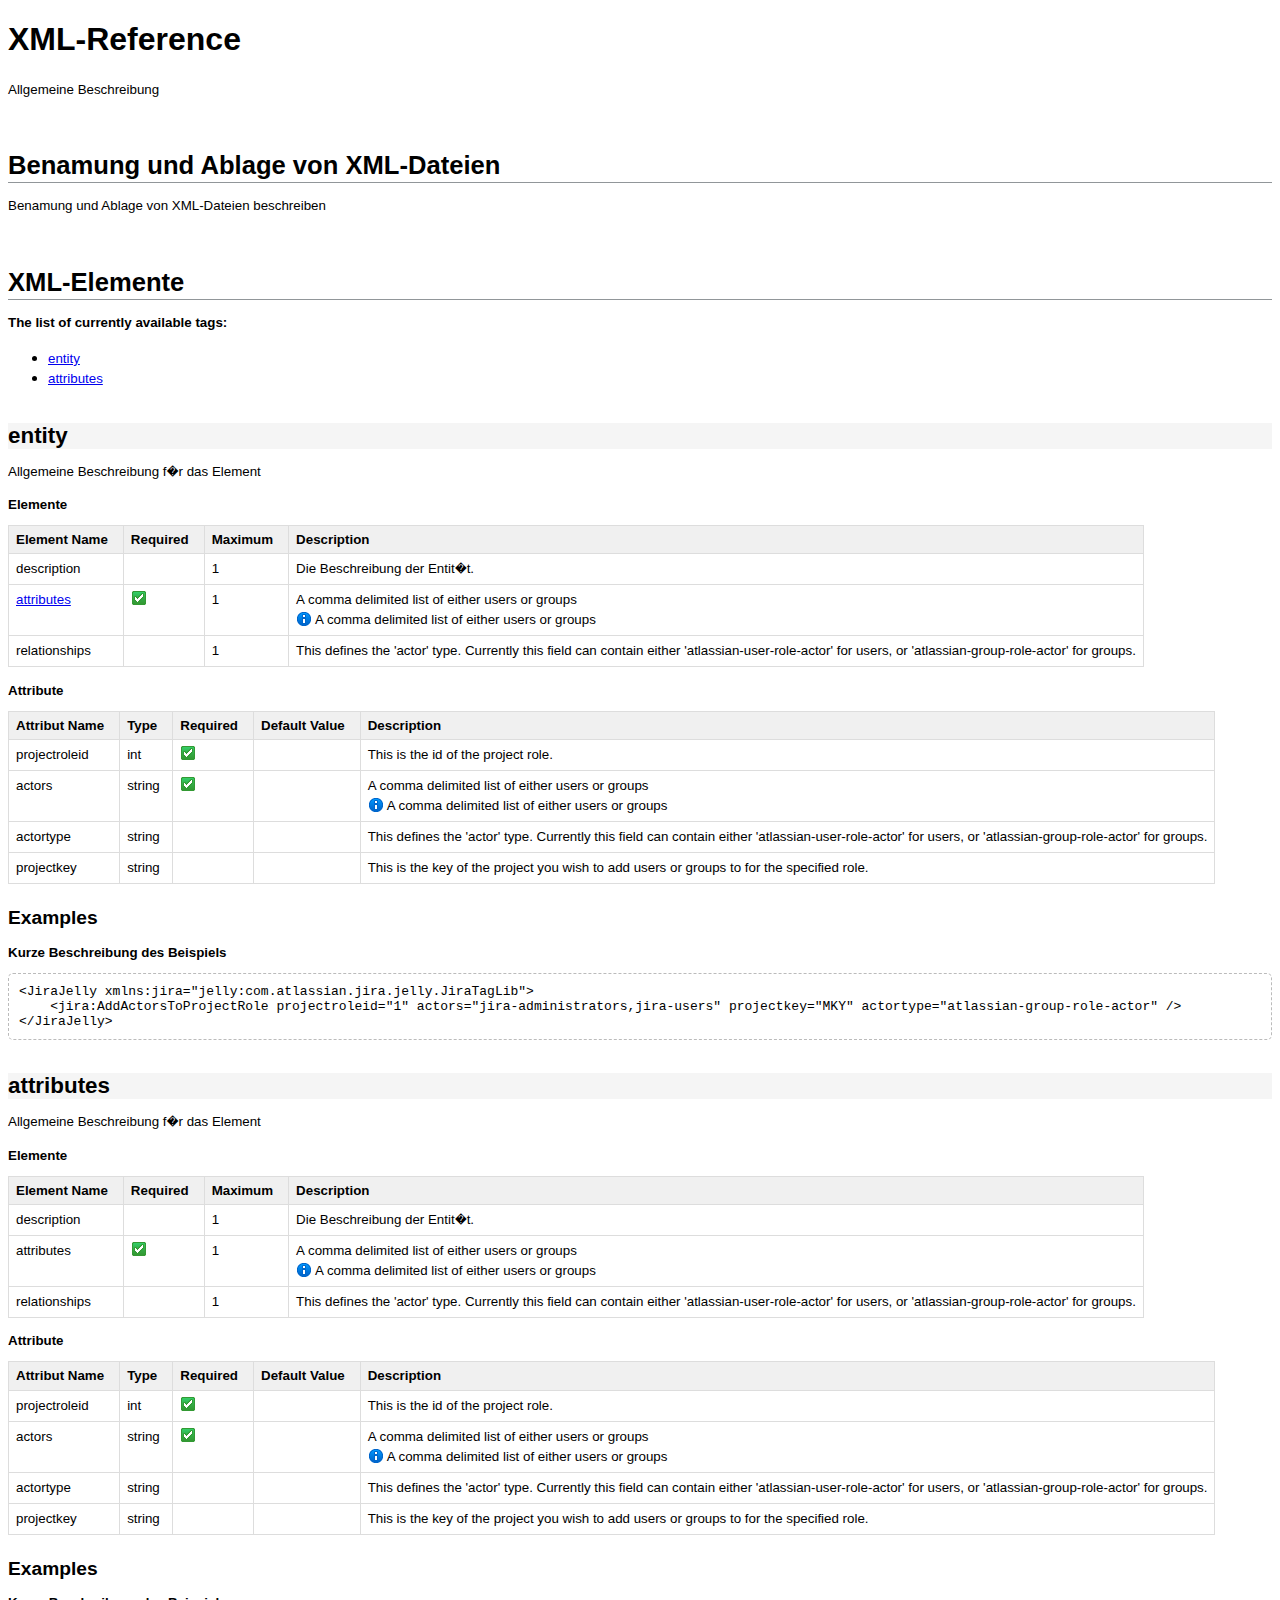
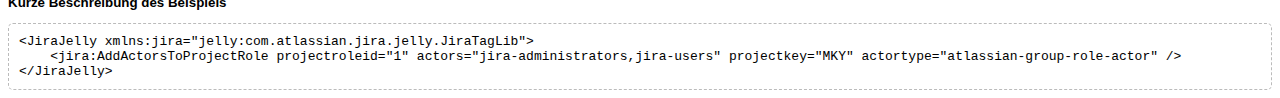
==== dbmodel-xmlref/index.html @ 4e54bdc7 "initial commit" ====
<!DOCTYPE html PUBLIC "-//W3C//DTD XHTML 1.0 Transitional//EN"
	"http://www.w3.org/TR/xhtml1/DTD/xhtml1-transitional.dtd">

<html>
	<head>
		<title>XML-Reference</title>
		<link rel="stylesheet" href="resources/style.css" type="text/css"/>
	</head>
	<body>
		<h1>XML-Reference</h1>
		<p>Allgemeine Beschreibung</p>
		<h2>Benamung und Ablage von XML-Dateien</h2>
		<p>Benamung und Ablage von XML-Dateien beschreiben</p>
		<h2>XML-Elemente</h2>
		<p><strong>The list of currently available tags:</strong></p>
		<ul>
			<li><a href="#tag-entity">entity</a></li>
			<li><a href="#tag-attributes">attributes</a></li>
		</ul>
		<h3 id="tag-entity">entity</h3>
		<p>Allgemeine Beschreibung f�r das Element</p>
		<p><strong>Elemente</strong></p>
		<table>
			<thead>
				<tr>
					<th>Element Name</th>
					<th>Required</th>
					<th>Maximum</th>
					<th>Description</th>
				</tr>
			</thead>
			<tbody>
				<tr>
					<td><p>description</p></td>
					<td><p> </p></td>
					<td><p>1</p></td>
					<td><p>Die Beschreibung der Entit�t.</p></td>
				</tr>
				<tr>
					<td><p><a href="#tag-attributes">attributes</a></p></td>
					<td><p><img src="resources/check.png"/></p></td>
					<td><p>1</p></td>
					<td>
						<p>
							A comma delimited list of either users or groups
							<br/>
							<img src="resources/information.png"/>
							A comma delimited list of either users or groups
						</p>
					</td>
				</tr>
				<tr>
					<td><p>relationships</p></td>
					<td><p> </p></td>
					<td><p>1</p></td>
					<td><p>This defines the 'actor' type. Currently this field can contain either 'atlassian-user-role-actor' for users, or 'atlassian-group-role-actor' for groups.</p></td>
				</tr>
			</tbody>
		</table>
		<p><strong>Attribute</strong></p>
		<table>
			<thead>
				<tr>
					<th>Attribut Name</th>
					<th>Type</th>
					<th>Required</th>
					<th>Default Value</th>
					<th>Description</th>
				</tr>
			</thead>
			<tbody>
				<tr>
					<td><p>projectroleid</p></td>
					<td><p>int</p></td>
					<td><p><img src="resources/check.png"/></p></td>
					<td><p> </p></td>
					<td><p>This is the id of the project role.</p></td>
				</tr>
				<tr>
					<td><p>actors</p></td>
					<td><p>string</p></td>
					<td><p><img src="resources/check.png"/></p></td>
					<td><p> </p></td>
					<td>
						<p>
							A comma delimited list of either users or groups
							<br/>
							<img src="resources/information.png"/>
							A comma delimited list of either users or groups
						</p>
					</td>
				</tr>
				<tr>
					<td><p>actortype</p></td>
					<td><p>string</p></td>
					<td><p> </p></td>
					<td><p> </p></td>
					<td><p>This defines the 'actor' type. Currently this field can contain either 'atlassian-user-role-actor' for users, or 'atlassian-group-role-actor' for groups.</p></td>
				</tr>
				<tr>
					<td><p>projectkey</p></td>
					<td><p>string</p></td>
					<td><p> </p></td>
					<td><p> </p></td>
					<td><p>This is the key of the project you wish to add users or groups to for the specified role.</p></td>
				</tr>
			</tbody>
		</table>
		<h4>Examples</h4>
		<p><strong>Kurze Beschreibung des Beispiels</strong></p>
		<div class="codePanel">
				<div><code>&lt;JiraJelly xmlns:jira="jelly:com.atlassian.jira.jelly.JiraTagLib"&gt;</code></div>
				<div><code>&nbsp;&nbsp;&nbsp;&nbsp;&lt;jira:AddActorsToProjectRole projectroleid="1" actors="jira-administrators,jira-users" projectkey="MKY" actortype="atlassian-group-role-actor" /&gt;</code></div>
				<div><code>&lt;/JiraJelly&gt;</code></div>
		</div>
		<h3 id="tag-attributes">attributes</h3>
		<p>Allgemeine Beschreibung f�r das Element</p>
		<p><strong>Elemente</strong></p>
		<table>
			<thead>
				<tr>
					<th>Element Name</th>
					<th>Required</th>
					<th>Maximum</th>
					<th>Description</th>
				</tr>
			</thead>
			<tbody>
				<tr>
					<td><p>description</p></td>
					<td><p> </p></td>
					<td><p>1</p></td>
					<td><p>Die Beschreibung der Entit�t.</p></td>
				</tr>
				<tr>
					<td><p>attributes</p></td>
					<td><p><img src="resources/check.png"/></p></td>
					<td><p>1</p></td>
					<td>
						<p>
							A comma delimited list of either users or groups
							<br/>
							<img src="resources/information.png"/>
							A comma delimited list of either users or groups
						</p>
					</td>
				</tr>
				<tr>
					<td><p>relationships</p></td>
					<td><p> </p></td>
					<td><p>1</p></td>
					<td><p>This defines the 'actor' type. Currently this field can contain either 'atlassian-user-role-actor' for users, or 'atlassian-group-role-actor' for groups.</p></td>
				</tr>
			</tbody>
		</table>
		<p><strong>Attribute</strong></p>
		<table>
			<thead>
				<tr>
					<th>Attribut Name</th>
					<th>Type</th>
					<th>Required</th>
					<th>Default Value</th>
					<th>Description</th>
				</tr>
			</thead>
			<tbody>
				<tr>
					<td><p>projectroleid</p></td>
					<td><p>int</p></td>
					<td><p><img src="resources/check.png"/></p></td>
					<td><p> </p></td>
					<td><p>This is the id of the project role.</p></td>
				</tr>
				<tr>
					<td><p>actors</p></td>
					<td><p>string</p></td>
					<td><p><img src="resources/check.png"/></p></td>
					<td><p> </p></td>
					<td>
						<p>
							A comma delimited list of either users or groups
							<br/>
							<img src="resources/information.png"/>
							A comma delimited list of either users or groups
						</p>
					</td>
				</tr>
				<tr>
					<td><p>actortype</p></td>
					<td><p>string</p></td>
					<td><p> </p></td>
					<td><p> </p></td>
					<td><p>This defines the 'actor' type. Currently this field can contain either 'atlassian-user-role-actor' for users, or 'atlassian-group-role-actor' for groups.</p></td>
				</tr>
				<tr>
					<td><p>projectkey</p></td>
					<td><p>string</p></td>
					<td><p> </p></td>
					<td><p> </p></td>
					<td><p>This is the key of the project you wish to add users or groups to for the specified role.</p></td>
				</tr>
			</tbody>
		</table>
		<h4>Examples</h4>
		<p><strong>Kurze Beschreibung des Beispiels</strong></p>
		<div class="codePanel">
				<div><code>&lt;JiraJelly xmlns:jira="jelly:com.atlassian.jira.jelly.JiraTagLib"&gt;</code></div>
				<div><code>&nbsp;&nbsp;&nbsp;&nbsp;&lt;jira:AddActorsToProjectRole projectroleid="1" actors="jira-administrators,jira-users" projectkey="MKY" actortype="atlassian-group-role-actor" /&gt;</code></div>
				<div><code>&lt;/JiraJelly&gt;</code></div>
		</div>
	</body>
</html>
---- dbmodel-xmlref/resources/style.css ----
body {
	font-family: Arial,Helvetica,FreeSans,sans-serif;
}

h1 {
	font-size: 2em;
	font-weight: bold;
}

h2 {
	border-bottom: 1px solid #919699;
	padding-bottom: 2px;
	font-size: 1.6em;
	font-weight: bold;
	line-height: normal;
	margin-bottom: 0.5em;
	margin-top: 2em;
}

h3 {
	font-size: 1.4em;
	margin-bottom: 0.5em;
	margin-top: 1.5em;
	font-weight: bold;
	line-height: normal;
	padding: 0;
	background-color: #F5F5F5;
}

h4 {
	font-size: 1.2em;
	margin-bottom: 0.3em;
	margin-top: 1.2em;
	font-weight: bold;
	line-height: normal;
	padding: 0;
}

p {
	font-size: 10pt;
	margin-bottom: 10px;
	padding: 0;
	line-height: 1.5em;
}

a {
	font-size: 10pt;
	line-height: 1.5em;
}

table {
	font-size: 10pt;
	line-height: 13pt;
	text-align: left;
	font-weight: normal;
	border-collapse: collapse;
	margin-bottom: 10px;
	padding: 0;
	border: 0 none;
}

th {
	background: none no-repeat scroll right center #F0F0F0;
	padding-right: 15px;
	padding-left: 7px;
	padding-top: 5px;
	padding-bottom: 5px;
	font-weight: bold;
	border-color: #DDDDDD;
	border-style: solid;
	border-width: 1px;
	min-width: 0.6em;
	text-align: left;
	vertical-align: top;
	margin: 0;
}

td {
	border-color: #DDDDDD;
	border-style: solid;
	border-width: 1px;
	min-width: 0.6em;
	padding: 5px 7px;
	text-align: left;
	vertical-align: top;
}

td p {
	padding: 0;
	margin: 0;
}

.codePanel {
	border: 1px solid #BBBBBB;
	border-style: dashed;
	margin-left: 0;
	margin-right: 0;
	border-radius: 5px 5px 5px 5px;
	padding: 10px;
}

img {
	vertical-align: text-bottom;
}
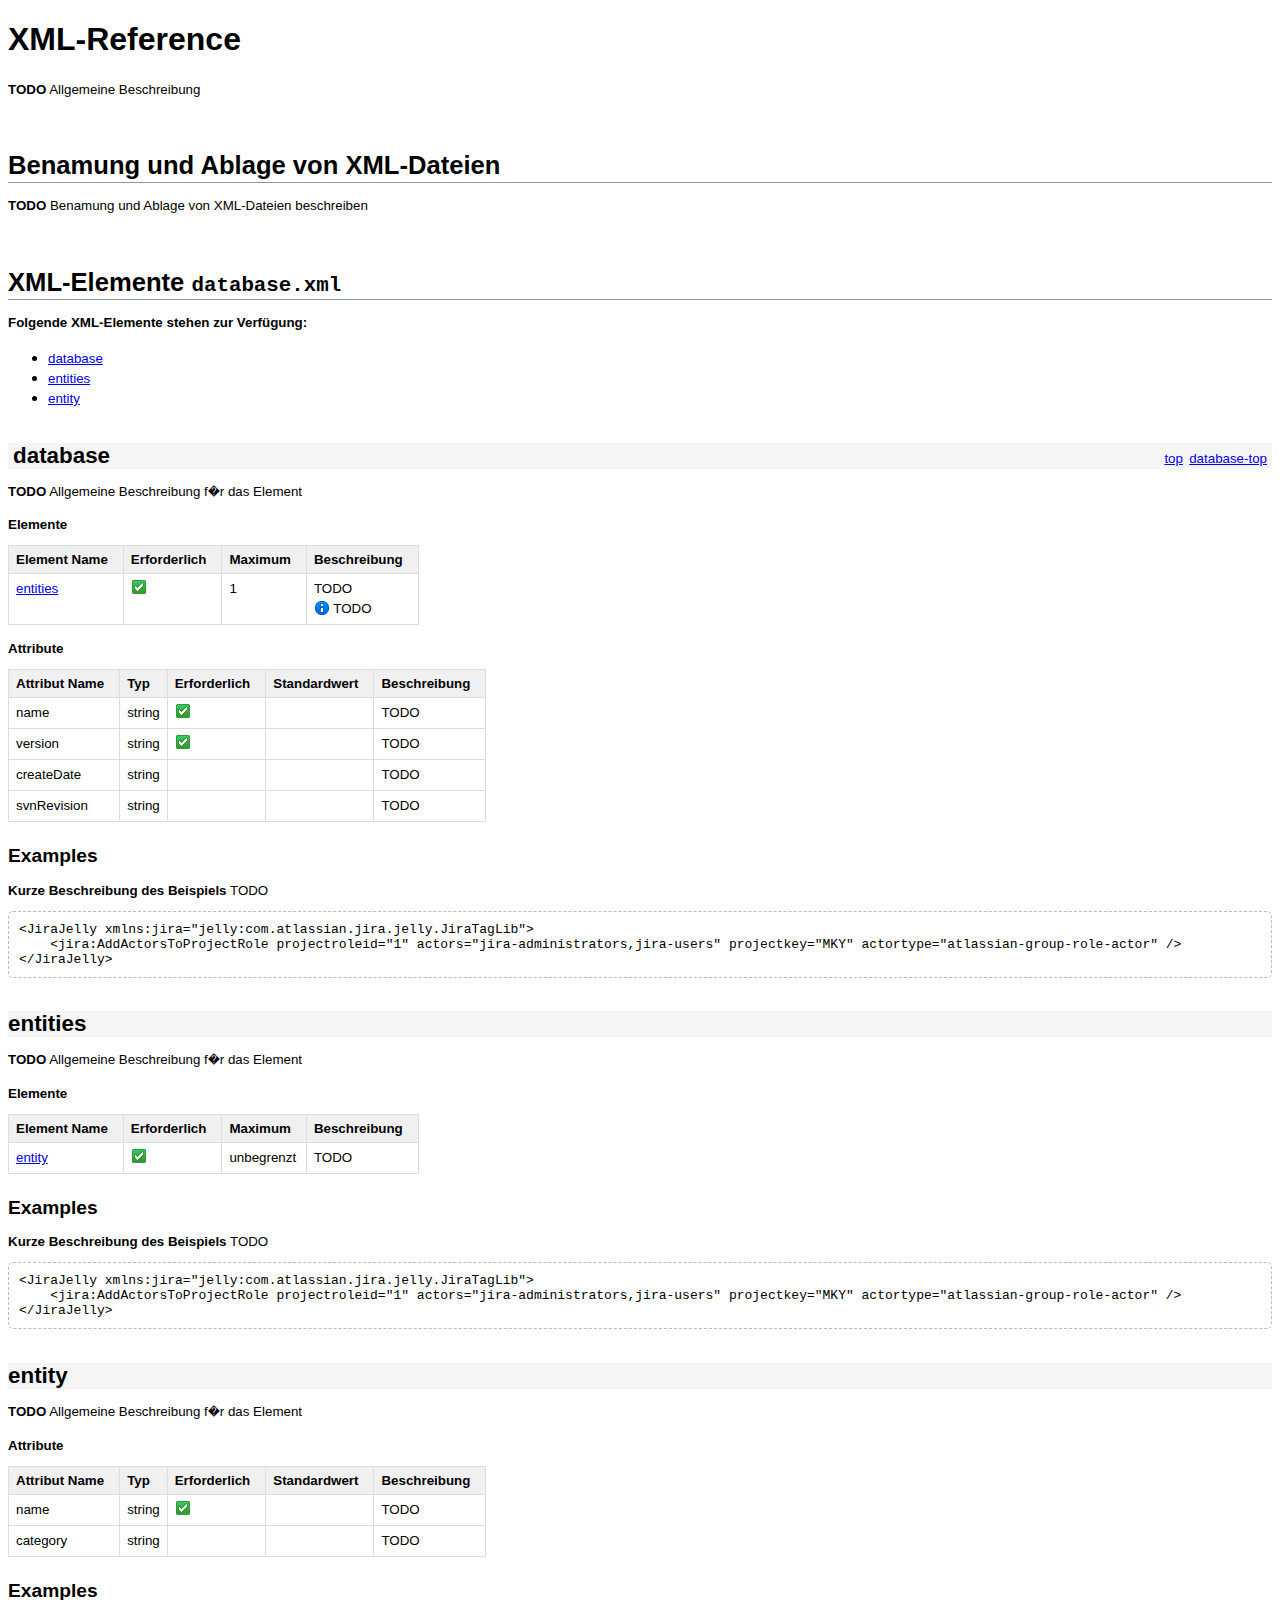
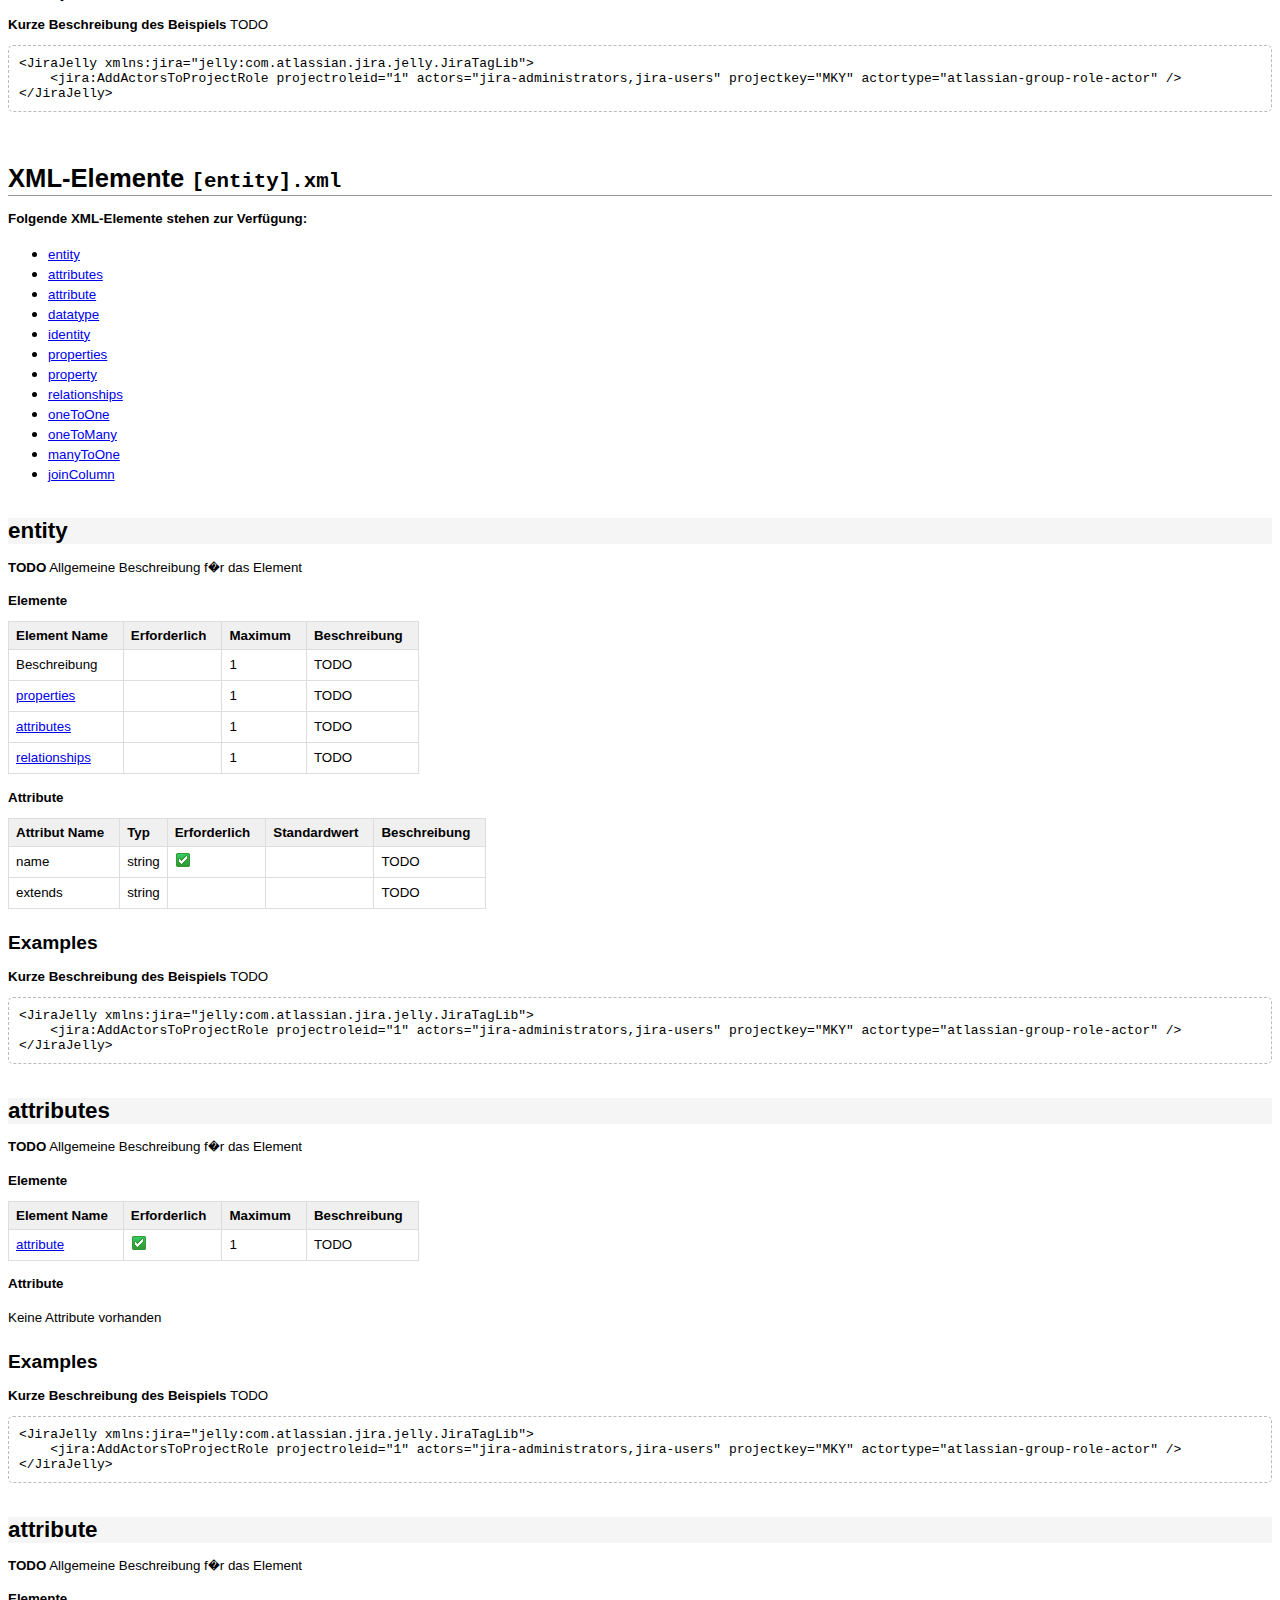
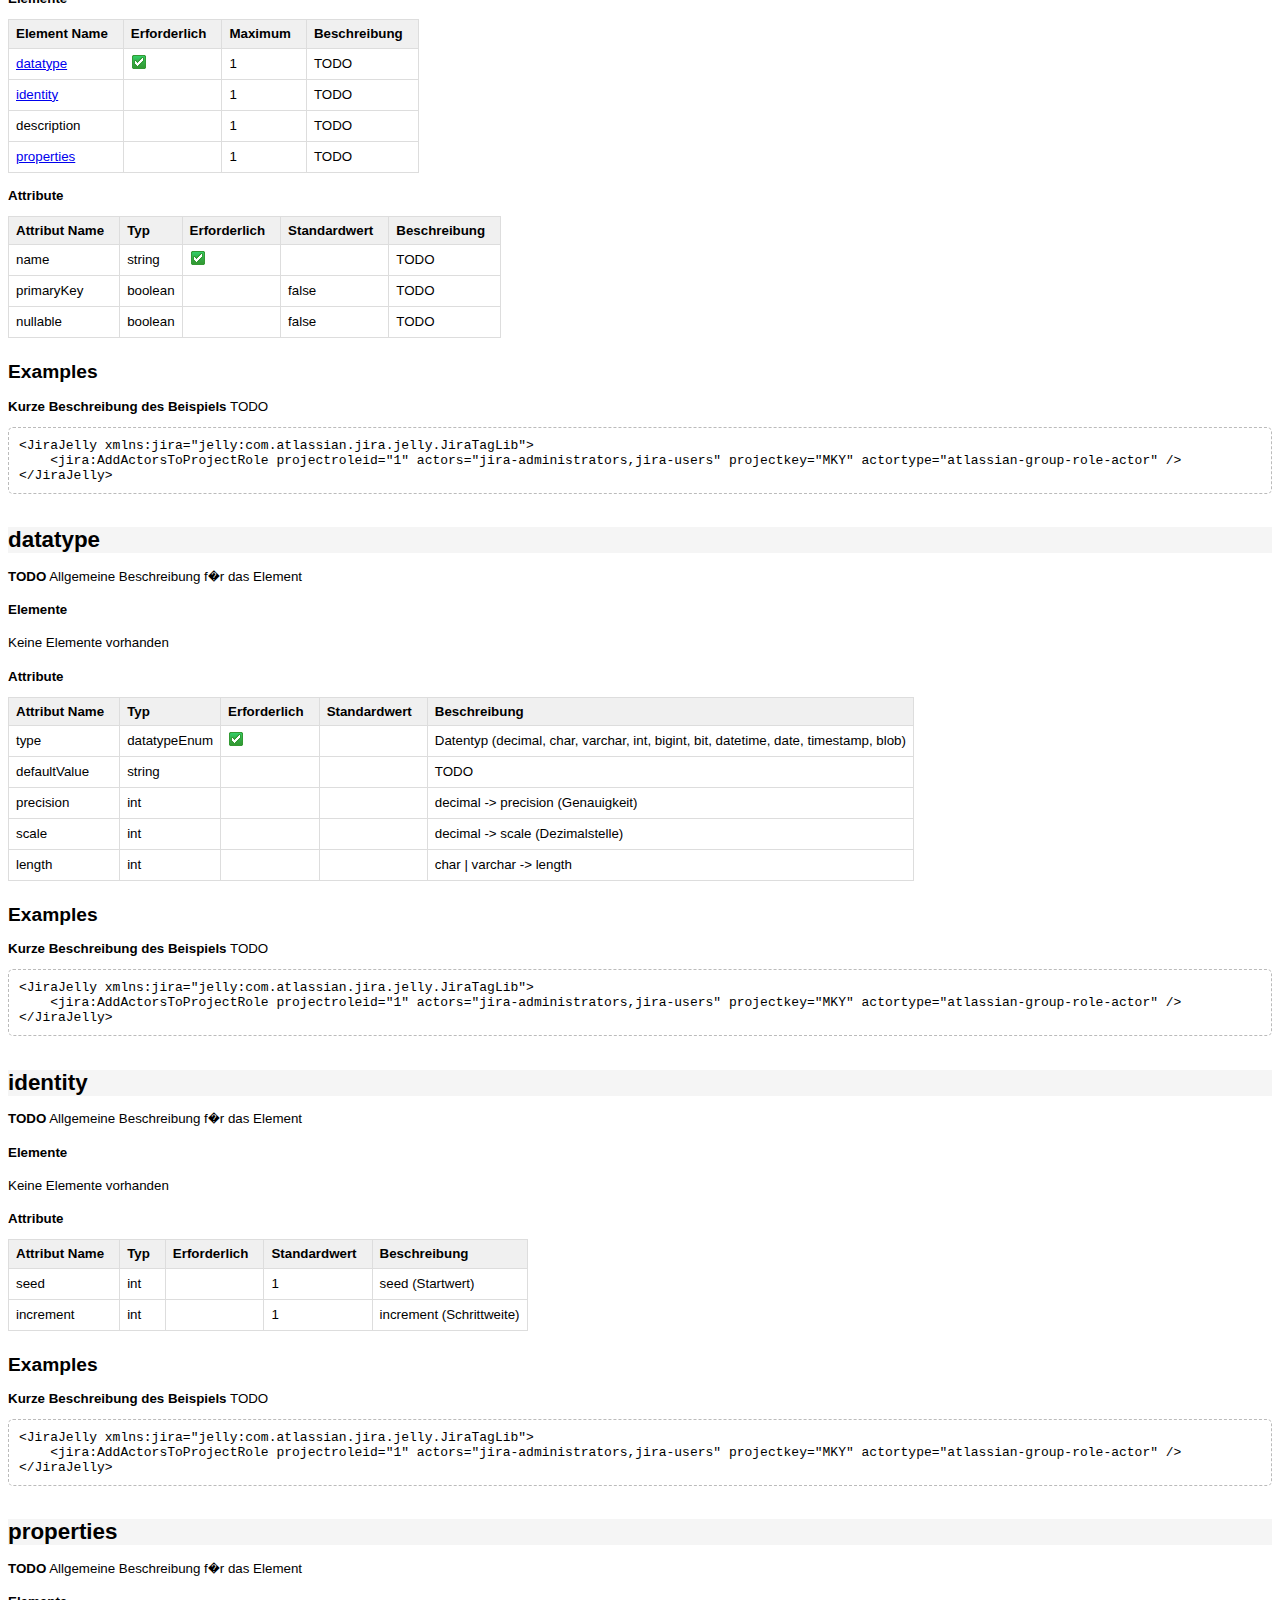
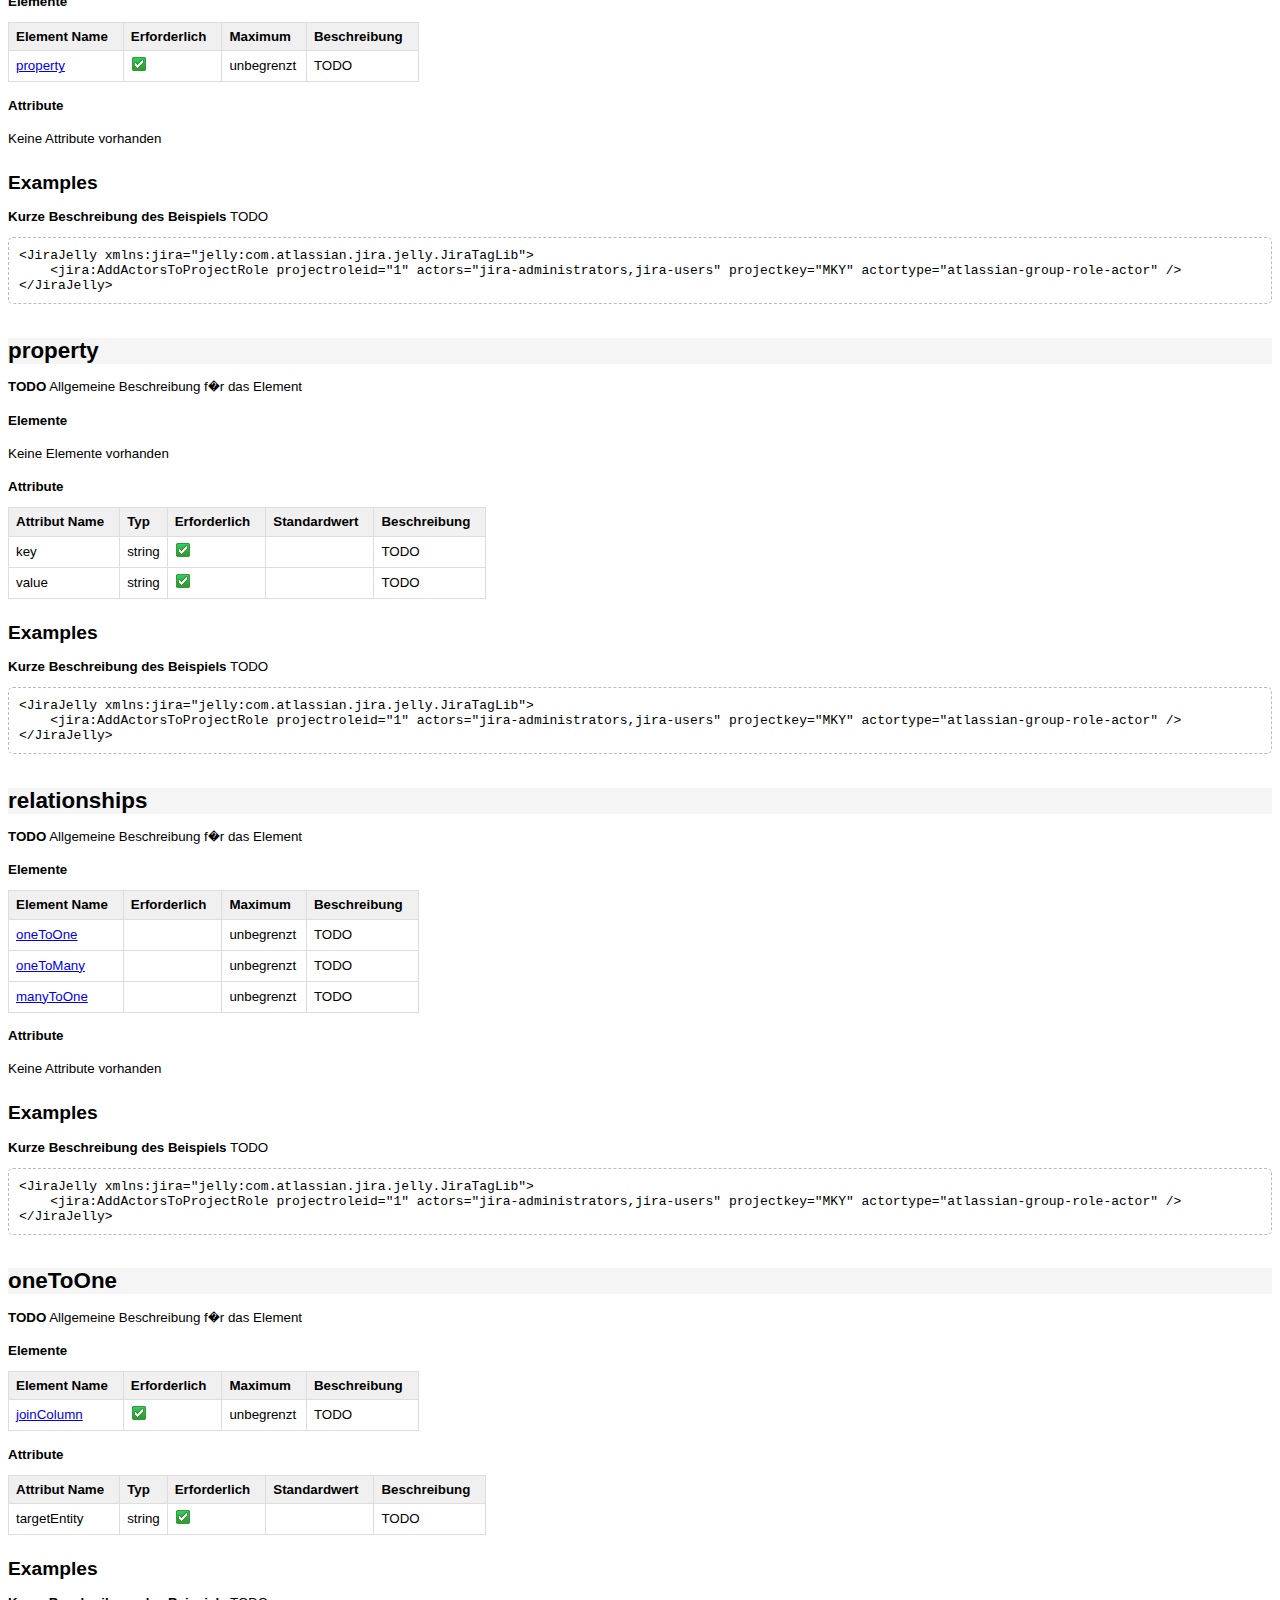
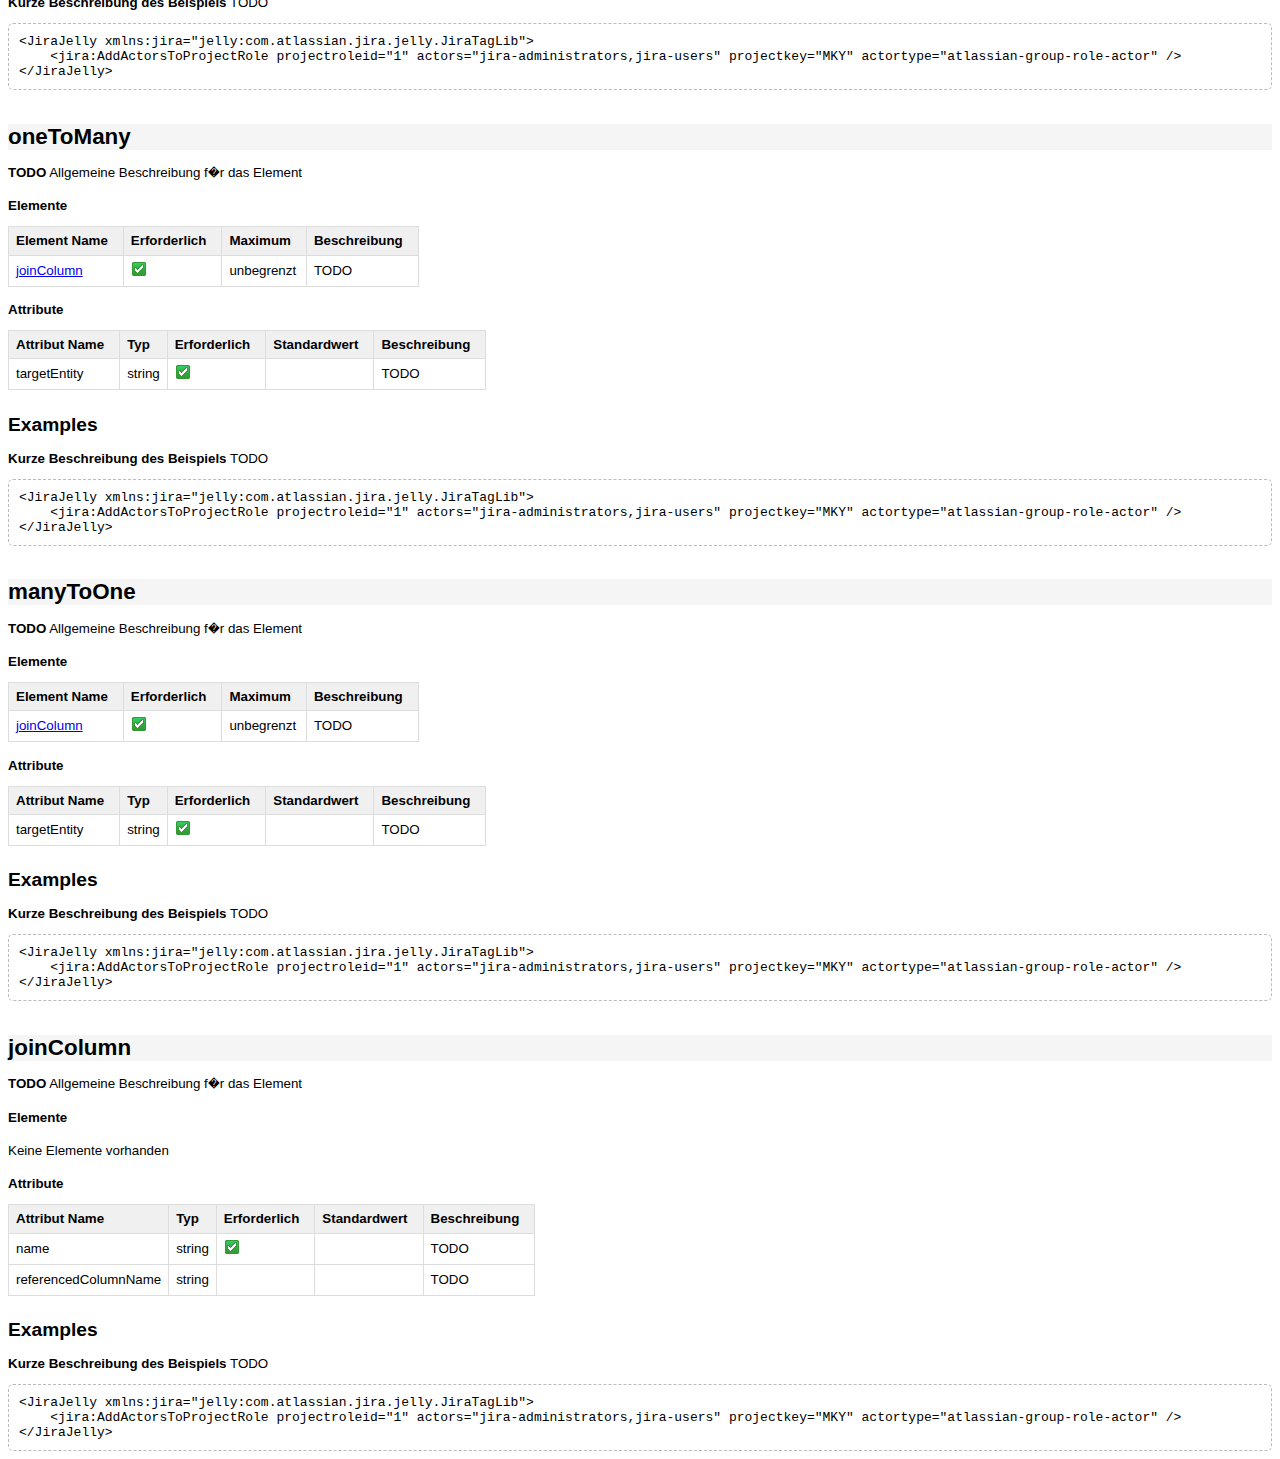
==== commit ba134712: "added full structure of xml files" ====
--- a/dbmodel-xmlref/index.html
+++ b/dbmodel-xmlref/index.html
@@ -7,207 +7,793 @@
 		<link rel="stylesheet" href="resources/style.css" type="text/css"/>
 	</head>
 	<body>
-		<h1>XML-Reference</h1>
-		<p>Allgemeine Beschreibung</p>
+		<!-- �berschrift 1: XML-Reference -->
+		<h1 id="tag-top">XML-Reference</h1>
+		<p><b>TODO</b> Allgemeine Beschreibung</p>
+		
+		<!-- �berschrift 2: Benamung und Ablage von XML-Dateien -->
 		<h2>Benamung und Ablage von XML-Dateien</h2>
-		<p>Benamung und Ablage von XML-Dateien beschreiben</p>
-		<h2>XML-Elemente</h2>
-		<p><strong>The list of currently available tags:</strong></p>
+		<p><b>TODO</b> Benamung und Ablage von XML-Dateien beschreiben</p>
+		
+		<!-- �berschrift 2: XML-Elemente database.xml -->
+		<h2 id="tag-database-top">XML-Elemente <code>database.xml</code></h2>
+		<p><strong>Folgende XML-Elemente stehen zur Verf&uuml;gung:</strong></p>
 		<ul>
-			<li><a href="#tag-entity">entity</a></li>
-			<li><a href="#tag-attributes">attributes</a></li>
+			<li><a href="#tag-database-database">database</a></li>
+			<li><a href="#tag-database-entities">entities</a></li>
+			<li><a href="#tag-database-entity">entity</a></li>
 		</ul>
-		<h3 id="tag-entity">entity</h3>
-		<p>Allgemeine Beschreibung f�r das Element</p>
-		<p><strong>Elemente</strong></p>
-		<table>
-			<thead>
-				<tr>
-					<th>Element Name</th>
-					<th>Required</th>
-					<th>Maximum</th>
-					<th>Description</th>
-				</tr>
-			</thead>
-			<tbody>
-				<tr>
-					<td><p>description</p></td>
-					<td><p> </p></td>
-					<td><p>1</p></td>
-					<td><p>Die Beschreibung der Entit�t.</p></td>
-				</tr>
-				<tr>
-					<td><p><a href="#tag-attributes">attributes</a></p></td>
+		
+		<!-- �berschrift 3: database -->
+		<h3 id="tag-database-database" style="padding-left: 5px; padding-right: 5px;">database <span style="float: right; font-weight: normal;"><a href="#tag-top"/>top</a> <a href="#tag-database-top"/>database-top</a></span></h3>
+		<p><b>TODO</b> Allgemeine Beschreibung f�r das Element</p>
+		<p><strong>Elemente</strong></p>
+		<table>
+			<thead>
+				<tr>
+					<th>Element Name</th>
+					<th>Erforderlich</th>
+					<th>Maximum</th>
+					<th>Beschreibung</th>
+				</tr>
+			</thead>
+			<tbody>
+				<tr>
+					<td><p><a href="#tag-database-entities">entities</a></p></td>
 					<td><p><img src="resources/check.png"/></p></td>
 					<td><p>1</p></td>
 					<td>
 						<p>
-							A comma delimited list of either users or groups
+							TODO
 							<br/>
 							<img src="resources/information.png"/>
-							A comma delimited list of either users or groups
+							TODO
 						</p>
 					</td>
 				</tr>
-				<tr>
-					<td><p>relationships</p></td>
-					<td><p> </p></td>
-					<td><p>1</p></td>
-					<td><p>This defines the 'actor' type. Currently this field can contain either 'atlassian-user-role-actor' for users, or 'atlassian-group-role-actor' for groups.</p></td>
-				</tr>
-			</tbody>
-		</table>
-		<p><strong>Attribute</strong></p>
-		<table>
-			<thead>
-				<tr>
-					<th>Attribut Name</th>
-					<th>Type</th>
-					<th>Required</th>
-					<th>Default Value</th>
-					<th>Description</th>
-				</tr>
-			</thead>
-			<tbody>
-				<tr>
-					<td><p>projectroleid</p></td>
+			</tbody>
+		</table>
+		<p><strong>Attribute</strong></p>
+		<table>
+			<thead>
+				<tr>
+					<th>Attribut Name</th>
+					<th>Typ</th>
+					<th>Erforderlich</th>
+					<th>Standardwert</th>
+					<th>Beschreibung</th>
+				</tr>
+			</thead>
+			<tbody>
+				<tr>
+					<td><p>name</p></td>
+					<td><p>string</p></td>
+					<td><p><img src="resources/check.png"/></p></td>
+					<td><p> </p></td>
+					<td><p>TODO</p></td>
+				</tr>
+				<tr>
+					<td><p>version</p></td>
+					<td><p>string</p></td>
+					<td><p><img src="resources/check.png"/></p></td>
+					<td><p> </p></td>
+					<td><p>TODO</p></td>
+				</tr>
+				<tr>
+					<td><p>createDate</p></td>
+					<td><p>string</p></td>
+					<td><p> </p></td>
+					<td><p> </p></td>
+					<td><p>TODO</p></td>
+				</tr>
+				<tr>
+					<td><p>svnRevision</p></td>
+					<td><p>string</p></td>
+					<td><p> </p></td>
+					<td><p> </p></td>
+					<td><p>TODO</p></td>
+				</tr>
+			</tbody>
+		</table>
+		<h4>Examples</h4>
+		<p><strong>Kurze Beschreibung des Beispiels</strong> TODO</p>
+		<div class="codePanel">
+				<div><code>&lt;JiraJelly xmlns:jira="jelly:com.atlassian.jira.jelly.JiraTagLib"&gt;</code></div>
+				<div><code>&nbsp;&nbsp;&nbsp;&nbsp;&lt;jira:AddActorsToProjectRole projectroleid="1" actors="jira-administrators,jira-users" projectkey="MKY" actortype="atlassian-group-role-actor" /&gt;</code></div>
+				<div><code>&lt;/JiraJelly&gt;</code></div>
+		</div>
+		
+		<!-- �berschrift 3: entities -->
+		<h3 id="tag-database-entities">entities</h3>
+		<p><b>TODO</b> Allgemeine Beschreibung f�r das Element</p>
+		<p><strong>Elemente</strong></p>
+		<table>
+			<thead>
+				<tr>
+					<th>Element Name</th>
+					<th>Erforderlich</th>
+					<th>Maximum</th>
+					<th>Beschreibung</th>
+				</tr>
+			</thead>
+			<tbody>
+				<tr>
+					<td><p><a href="#tag-database-entity">entity</a></p></td>
+					<td><p><img src="resources/check.png"/></p></td>
+					<td><p>unbegrenzt</p></td>
+					<td><p>TODO</p></td>
+				</tr>
+			</tbody>
+		</table>
+		<h4>Examples</h4>
+		<p><strong>Kurze Beschreibung des Beispiels</strong> TODO</p>
+		<div class="codePanel">
+				<div><code>&lt;JiraJelly xmlns:jira="jelly:com.atlassian.jira.jelly.JiraTagLib"&gt;</code></div>
+				<div><code>&nbsp;&nbsp;&nbsp;&nbsp;&lt;jira:AddActorsToProjectRole projectroleid="1" actors="jira-administrators,jira-users" projectkey="MKY" actortype="atlassian-group-role-actor" /&gt;</code></div>
+				<div><code>&lt;/JiraJelly&gt;</code></div>
+		</div>
+		
+		<!-- �berschrift 3: entity -->
+		<h3 id="tag-database-entity">entity</h3>
+		<p><b>TODO</b> Allgemeine Beschreibung f�r das Element</p>
+		<p><strong>Attribute</strong></p>
+		<table>
+			<thead>
+				<tr>
+					<th>Attribut Name</th>
+					<th>Typ</th>
+					<th>Erforderlich</th>
+					<th>Standardwert</th>
+					<th>Beschreibung</th>
+				</tr>
+			</thead>
+			<tbody>
+				<tr>
+					<td><p>name</p></td>
+					<td><p>string</p></td>
+					<td><p><img src="resources/check.png"/></p></td>
+					<td><p> </p></td>
+					<td><p>TODO</p></td>
+				</tr>
+				<tr>
+					<td><p>category</p></td>
+					<td><p>string</p></td>
+					<td><p> </p></td>
+					<td><p> </p></td>
+					<td><p>TODO</p></td>
+				</tr>
+			</tbody>
+		</table>
+		<h4>Examples</h4>
+		<p><strong>Kurze Beschreibung des Beispiels</strong> TODO</p>
+		<div class="codePanel">
+				<div><code>&lt;JiraJelly xmlns:jira="jelly:com.atlassian.jira.jelly.JiraTagLib"&gt;</code></div>
+				<div><code>&nbsp;&nbsp;&nbsp;&nbsp;&lt;jira:AddActorsToProjectRole projectroleid="1" actors="jira-administrators,jira-users" projectkey="MKY" actortype="atlassian-group-role-actor" /&gt;</code></div>
+				<div><code>&lt;/JiraJelly&gt;</code></div>
+		</div>
+		
+		<!-- �berschrift 2: XML-Elemente [entity].xml -->
+		<h2>XML-Elemente <code>[entity].xml</code></h2>
+		<p><strong>Folgende XML-Elemente stehen zur Verf&uuml;gung:</strong></p>
+		<ul>
+			<li><a href="#tag-entity-entity">entity</a></li>
+			<li><a href="#tag-entity-attributes">attributes</a></li>
+			<li><a href="#tag-entity-attribute">attribute</a></li>
+			<li><a href="#tag-entity-datatype">datatype</a></li>
+			<li><a href="#tag-entity-identity">identity</a></li>
+			<li><a href="#tag-entity-properties">properties</a></li>
+			<li><a href="#tag-entity-property">property</a></li>
+			<li><a href="#tag-entity-relationships">relationships</a></li>
+			<li><a href="#tag-entity-oneToOne">oneToOne</a></li>
+			<li><a href="#tag-entity-oneToMany">oneToMany</a></li>
+			<li><a href="#tag-entity-manyToOne">manyToOne</a></li>
+			<li><a href="#tag-entity-joinColumn">joinColumn</a></li>
+		</ul>
+		
+		<!-- �berschrift 3: entity -->
+		<h3 id="tag-entity">entity</h3>
+		<p><b>TODO</b> Allgemeine Beschreibung f�r das Element</p>
+		<p><strong>Elemente</strong></p>
+		<table>
+			<thead>
+				<tr>
+					<th>Element Name</th>
+					<th>Erforderlich</th>
+					<th>Maximum</th>
+					<th>Beschreibung</th>
+				</tr>
+			</thead>
+			<tbody>
+				<tr>
+					<td><p>Beschreibung</p></td>
+					<td><p> </p></td>
+					<td><p>1</p></td>
+					<td><p>TODO</p></td>
+				</tr>
+				<tr>
+					<td><p><a href="#tag-entity-properties">properties</a></p></td>
+					<td><p> </p></td>
+					<td><p>1</p></td>
+					<td><p>TODO</p></td>
+				</tr>
+				<tr>
+					<td><p><a href="#tag-entity-attributes">attributes</a></p></td>
+					<td><p> </p></td>
+					<td><p>1</p></td>
+					<td><p>TODO</p></td>
+				</tr>
+				<tr>
+					<td><p><a href="#tag-entity-relationships">relationships</a></p></td>
+					<td><p> </p></td>
+					<td><p>1</p></td>
+					<td><p>TODO</p></td>
+				</tr>
+			</tbody>
+		</table>
+		<p><strong>Attribute</strong></p>
+		<table>
+			<thead>
+				<tr>
+					<th>Attribut Name</th>
+					<th>Typ</th>
+					<th>Erforderlich</th>
+					<th>Standardwert</th>
+					<th>Beschreibung</th>
+				</tr>
+			</thead>
+			<tbody>
+				<tr>
+					<td><p>name</p></td>
+					<td><p>string</p></td>
+					<td><p><img src="resources/check.png"/></p></td>
+					<td><p> </p></td>
+					<td><p>TODO</p></td>
+				</tr>
+				<tr>
+					<td><p>extends</p></td>
+					<td><p>string</p></td>
+					<td><p> </p></td>
+					<td><p> </p></td>
+					<td><p>TODO</p></td>
+				</tr>
+			</tbody>
+		</table>
+		<h4>Examples</h4>
+		<p><strong>Kurze Beschreibung des Beispiels</strong> TODO</p>
+		<div class="codePanel">
+				<div><code>&lt;JiraJelly xmlns:jira="jelly:com.atlassian.jira.jelly.JiraTagLib"&gt;</code></div>
+				<div><code>&nbsp;&nbsp;&nbsp;&nbsp;&lt;jira:AddActorsToProjectRole projectroleid="1" actors="jira-administrators,jira-users" projectkey="MKY" actortype="atlassian-group-role-actor" /&gt;</code></div>
+				<div><code>&lt;/JiraJelly&gt;</code></div>
+		</div>
+		
+		<!-- �berschrift 3: attributes -->
+		<h3 id="tag-entity-attributes">attributes</h3>
+		<p><b>TODO</b> Allgemeine Beschreibung f�r das Element</p>
+		<p><strong>Elemente</strong></p>
+		<table>
+			<thead>
+				<tr>
+					<th>Element Name</th>
+					<th>Erforderlich</th>
+					<th>Maximum</th>
+					<th>Beschreibung</th>
+				</tr>
+			</thead>
+			<tbody>
+				<tr>
+					<td><p><a href="#tag-entity-attribute">attribute</a></p></td>
+					<td><p><img src="resources/check.png"/></p></td>
+					<td><p>1</p></td>
+					<td><p>TODO</p></td>
+				</tr>
+			</tbody>
+		</table>
+		<p><strong>Attribute</strong></p>
+		<p>Keine Attribute vorhanden</p>
+		<h4>Examples</h4>
+		<p><strong>Kurze Beschreibung des Beispiels</strong> TODO</p>
+		<div class="codePanel">
+				<div><code>&lt;JiraJelly xmlns:jira="jelly:com.atlassian.jira.jelly.JiraTagLib"&gt;</code></div>
+				<div><code>&nbsp;&nbsp;&nbsp;&nbsp;&lt;jira:AddActorsToProjectRole projectroleid="1" actors="jira-administrators,jira-users" projectkey="MKY" actortype="atlassian-group-role-actor" /&gt;</code></div>
+				<div><code>&lt;/JiraJelly&gt;</code></div>
+		</div>
+		
+		<!-- �berschrift 3: attribute -->
+		<h3 id="tag-entity-attribute">attribute</h3>
+		<p><b>TODO</b> Allgemeine Beschreibung f�r das Element</p>
+		<p><strong>Elemente</strong></p>
+		<table>
+			<thead>
+				<tr>
+					<th>Element Name</th>
+					<th>Erforderlich</th>
+					<th>Maximum</th>
+					<th>Beschreibung</th>
+				</tr>
+			</thead>
+			<tbody>
+				<tr>
+					<td><p><a href="#tag-entity-datatype">datatype</a></p></td>
+					<td><p><img src="resources/check.png"/></p></td>
+					<td><p>1</p></td>
+					<td><p>TODO</p></td>
+				</tr>
+				<tr>
+					<td><p><a href="#tag-entity-identity">identity</a></p></td>
+					<td><p> </p></td>
+					<td><p>1</p></td>
+					<td><p>TODO</p></td>
+				</tr>
+				<tr>
+					<td><p>description</p></td>
+					<td><p> </p></td>
+					<td><p>1</p></td>
+					<td><p>TODO</p></td>
+				</tr>
+				<tr>
+					<td><p><a href="#tag-entity-properties">properties</a></p></td>
+					<td><p> </p></td>
+					<td><p>1</p></td>
+					<td><p>TODO</p></td>
+				</tr>
+			</tbody>
+		</table>
+		<p><strong>Attribute</strong></p>
+		<table>
+			<thead>
+				<tr>
+					<th>Attribut Name</th>
+					<th>Typ</th>
+					<th>Erforderlich</th>
+					<th>Standardwert</th>
+					<th>Beschreibung</th>
+				</tr>
+			</thead>
+			<tbody>
+				<tr>
+					<td><p>name</p></td>
+					<td><p>string</p></td>
+					<td><p><img src="resources/check.png"/></p></td>
+					<td><p> </p></td>
+					<td><p>TODO</p></td>
+				</tr>
+				<tr>
+					<td><p>primaryKey</p></td>
+					<td><p>boolean</p></td>
+					<td><p> </p></td>
+					<td><p>false</p></td>
+					<td><p>TODO</p></td>
+				</tr>
+				<tr>
+					<td><p>nullable</p></td>
+					<td><p>boolean</p></td>
+					<td><p> </p></td>
+					<td><p>false</p></td>
+					<td><p>TODO</p></td>
+				</tr>
+			</tbody>
+		</table>
+		<h4>Examples</h4>
+		<p><strong>Kurze Beschreibung des Beispiels</strong> TODO</p>
+		<div class="codePanel">
+				<div><code>&lt;JiraJelly xmlns:jira="jelly:com.atlassian.jira.jelly.JiraTagLib"&gt;</code></div>
+				<div><code>&nbsp;&nbsp;&nbsp;&nbsp;&lt;jira:AddActorsToProjectRole projectroleid="1" actors="jira-administrators,jira-users" projectkey="MKY" actortype="atlassian-group-role-actor" /&gt;</code></div>
+				<div><code>&lt;/JiraJelly&gt;</code></div>
+		</div>
+		
+		<!-- �berschrift 3: datatype -->
+		<h3 id="tag-entity-datatype">datatype</h3>
+		<p><b>TODO</b> Allgemeine Beschreibung f�r das Element</p>
+		<p><strong>Elemente</strong></p>
+		<p>Keine Elemente vorhanden</p>
+		<p><strong>Attribute</strong></p>
+		<table>
+			<thead>
+				<tr>
+					<th>Attribut Name</th>
+					<th>Typ</th>
+					<th>Erforderlich</th>
+					<th>Standardwert</th>
+					<th>Beschreibung</th>
+				</tr>
+			</thead>
+			<tbody>
+				<tr>
+					<td><p>type</p></td>
+					<td><p>datatypeEnum</p></td>
+					<td><p><img src="resources/check.png"/></p></td>
+					<td><p> </p></td>
+					<td><p>Datentyp (decimal, char, varchar, int, bigint, bit, datetime, date, timestamp, blob)</p></td>
+				</tr>
+				<tr>
+					<td><p>defaultValue</p></td>
+					<td><p>string</p></td>
+					<td><p> </p></td>
+					<td><p> </p></td>
+					<td><p>TODO</p></td>
+				</tr>
+				<tr>
+					<td><p>precision</p></td>
 					<td><p>int</p></td>
-					<td><p><img src="resources/check.png"/></p></td>
-					<td><p> </p></td>
-					<td><p>This is the id of the project role.</p></td>
-				</tr>
-				<tr>
-					<td><p>actors</p></td>
-					<td><p>string</p></td>
-					<td><p><img src="resources/check.png"/></p></td>
-					<td><p> </p></td>
-					<td>
-						<p>
-							A comma delimited list of either users or groups
-							<br/>
-							<img src="resources/information.png"/>
-							A comma delimited list of either users or groups
-						</p>
-					</td>
-				</tr>
-				<tr>
-					<td><p>actortype</p></td>
-					<td><p>string</p></td>
-					<td><p> </p></td>
-					<td><p> </p></td>
-					<td><p>This defines the 'actor' type. Currently this field can contain either 'atlassian-user-role-actor' for users, or 'atlassian-group-role-actor' for groups.</p></td>
-				</tr>
-				<tr>
-					<td><p>projectkey</p></td>
-					<td><p>string</p></td>
-					<td><p> </p></td>
-					<td><p> </p></td>
-					<td><p>This is the key of the project you wish to add users or groups to for the specified role.</p></td>
-				</tr>
-			</tbody>
-		</table>
-		<h4>Examples</h4>
-		<p><strong>Kurze Beschreibung des Beispiels</strong></p>
-		<div class="codePanel">
-				<div><code>&lt;JiraJelly xmlns:jira="jelly:com.atlassian.jira.jelly.JiraTagLib"&gt;</code></div>
-				<div><code>&nbsp;&nbsp;&nbsp;&nbsp;&lt;jira:AddActorsToProjectRole projectroleid="1" actors="jira-administrators,jira-users" projectkey="MKY" actortype="atlassian-group-role-actor" /&gt;</code></div>
-				<div><code>&lt;/JiraJelly&gt;</code></div>
-		</div>
-		<h3 id="tag-attributes">attributes</h3>
-		<p>Allgemeine Beschreibung f�r das Element</p>
-		<p><strong>Elemente</strong></p>
-		<table>
-			<thead>
-				<tr>
-					<th>Element Name</th>
-					<th>Required</th>
-					<th>Maximum</th>
-					<th>Description</th>
-				</tr>
-			</thead>
-			<tbody>
-				<tr>
-					<td><p>description</p></td>
-					<td><p> </p></td>
-					<td><p>1</p></td>
-					<td><p>Die Beschreibung der Entit�t.</p></td>
-				</tr>
-				<tr>
-					<td><p>attributes</p></td>
-					<td><p><img src="resources/check.png"/></p></td>
-					<td><p>1</p></td>
-					<td>
-						<p>
-							A comma delimited list of either users or groups
-							<br/>
-							<img src="resources/information.png"/>
-							A comma delimited list of either users or groups
-						</p>
-					</td>
-				</tr>
-				<tr>
-					<td><p>relationships</p></td>
-					<td><p> </p></td>
-					<td><p>1</p></td>
-					<td><p>This defines the 'actor' type. Currently this field can contain either 'atlassian-user-role-actor' for users, or 'atlassian-group-role-actor' for groups.</p></td>
-				</tr>
-			</tbody>
-		</table>
-		<p><strong>Attribute</strong></p>
-		<table>
-			<thead>
-				<tr>
-					<th>Attribut Name</th>
-					<th>Type</th>
-					<th>Required</th>
-					<th>Default Value</th>
-					<th>Description</th>
-				</tr>
-			</thead>
-			<tbody>
-				<tr>
-					<td><p>projectroleid</p></td>
+					<td><p> </p></td>
+					<td><p> </p></td>
+					<td><p>decimal -> precision (Genauigkeit)</p></td>
+				</tr>
+				<tr>
+					<td><p>scale</p></td>
 					<td><p>int</p></td>
-					<td><p><img src="resources/check.png"/></p></td>
-					<td><p> </p></td>
-					<td><p>This is the id of the project role.</p></td>
-				</tr>
-				<tr>
-					<td><p>actors</p></td>
-					<td><p>string</p></td>
-					<td><p><img src="resources/check.png"/></p></td>
-					<td><p> </p></td>
-					<td>
-						<p>
-							A comma delimited list of either users or groups
-							<br/>
-							<img src="resources/information.png"/>
-							A comma delimited list of either users or groups
-						</p>
-					</td>
-				</tr>
-				<tr>
-					<td><p>actortype</p></td>
-					<td><p>string</p></td>
-					<td><p> </p></td>
-					<td><p> </p></td>
-					<td><p>This defines the 'actor' type. Currently this field can contain either 'atlassian-user-role-actor' for users, or 'atlassian-group-role-actor' for groups.</p></td>
-				</tr>
-				<tr>
-					<td><p>projectkey</p></td>
-					<td><p>string</p></td>
-					<td><p> </p></td>
-					<td><p> </p></td>
-					<td><p>This is the key of the project you wish to add users or groups to for the specified role.</p></td>
-				</tr>
-			</tbody>
-		</table>
-		<h4>Examples</h4>
-		<p><strong>Kurze Beschreibung des Beispiels</strong></p>
-		<div class="codePanel">
-				<div><code>&lt;JiraJelly xmlns:jira="jelly:com.atlassian.jira.jelly.JiraTagLib"&gt;</code></div>
-				<div><code>&nbsp;&nbsp;&nbsp;&nbsp;&lt;jira:AddActorsToProjectRole projectroleid="1" actors="jira-administrators,jira-users" projectkey="MKY" actortype="atlassian-group-role-actor" /&gt;</code></div>
-				<div><code>&lt;/JiraJelly&gt;</code></div>
-		</div>
+					<td><p> </p></td>
+					<td><p> </p></td>
+					<td><p>decimal -> scale (Dezimalstelle)</p></td>
+				</tr>
+				<tr>
+					<td><p>length</p></td>
+					<td><p>int</p></td>
+					<td><p> </p></td>
+					<td><p> </p></td>
+					<td><p>char | varchar -> length</p></td>
+				</tr>
+			</tbody>
+		</table>
+		<h4>Examples</h4>
+		<p><strong>Kurze Beschreibung des Beispiels</strong> TODO</p>
+		<div class="codePanel">
+				<div><code>&lt;JiraJelly xmlns:jira="jelly:com.atlassian.jira.jelly.JiraTagLib"&gt;</code></div>
+				<div><code>&nbsp;&nbsp;&nbsp;&nbsp;&lt;jira:AddActorsToProjectRole projectroleid="1" actors="jira-administrators,jira-users" projectkey="MKY" actortype="atlassian-group-role-actor" /&gt;</code></div>
+				<div><code>&lt;/JiraJelly&gt;</code></div>
+		</div>
+		
+		<!-- �berschrift 3: identity -->
+		<h3 id="tag-entity-identity">identity</h3>
+		<p><b>TODO</b> Allgemeine Beschreibung f�r das Element</p>
+		<p><strong>Elemente</strong></p>
+		<p>Keine Elemente vorhanden</p>
+		<p><strong>Attribute</strong></p>
+		<table>
+			<thead>
+				<tr>
+					<th>Attribut Name</th>
+					<th>Typ</th>
+					<th>Erforderlich</th>
+					<th>Standardwert</th>
+					<th>Beschreibung</th>
+				</tr>
+			</thead>
+			<tbody>
+				<tr>
+					<td><p>seed</p></td>
+					<td><p>int</p></td>
+					<td><p> </p></td>
+					<td><p>1</p></td>
+					<td><p>seed (Startwert)</p></td>
+				</tr>
+				<tr>
+					<td><p>increment</p></td>
+					<td><p>int</p></td>
+					<td><p> </p></td>
+					<td><p>1</p></td>
+					<td><p>increment (Schrittweite)</p></td>
+				</tr>
+			</tbody>
+		</table>
+		<h4>Examples</h4>
+		<p><strong>Kurze Beschreibung des Beispiels</strong> TODO</p>
+		<div class="codePanel">
+				<div><code>&lt;JiraJelly xmlns:jira="jelly:com.atlassian.jira.jelly.JiraTagLib"&gt;</code></div>
+				<div><code>&nbsp;&nbsp;&nbsp;&nbsp;&lt;jira:AddActorsToProjectRole projectroleid="1" actors="jira-administrators,jira-users" projectkey="MKY" actortype="atlassian-group-role-actor" /&gt;</code></div>
+				<div><code>&lt;/JiraJelly&gt;</code></div>
+		</div>
+		
+		<!-- �berschrift 3: properties -->
+		<h3 id="tag-entity-properties">properties</h3>
+		<p><b>TODO</b> Allgemeine Beschreibung f�r das Element</p>
+		<p><strong>Elemente</strong></p>
+		<table>
+			<thead>
+				<tr>
+					<th>Element Name</th>
+					<th>Erforderlich</th>
+					<th>Maximum</th>
+					<th>Beschreibung</th>
+				</tr>
+			</thead>
+			<tbody>
+				<tr>
+					<td><p><a href="#tag-entity-property">property</a></p></td>
+					<td><p><img src="resources/check.png"/></p></td>
+					<td><p>unbegrenzt</p></td>
+					<td><p>TODO</p></td>
+				</tr>
+			</tbody>
+		</table>
+		<p><strong>Attribute</strong></p>
+		<p>Keine Attribute vorhanden</p>
+		<h4>Examples</h4>
+		<p><strong>Kurze Beschreibung des Beispiels</strong> TODO</p>
+		<div class="codePanel">
+				<div><code>&lt;JiraJelly xmlns:jira="jelly:com.atlassian.jira.jelly.JiraTagLib"&gt;</code></div>
+				<div><code>&nbsp;&nbsp;&nbsp;&nbsp;&lt;jira:AddActorsToProjectRole projectroleid="1" actors="jira-administrators,jira-users" projectkey="MKY" actortype="atlassian-group-role-actor" /&gt;</code></div>
+				<div><code>&lt;/JiraJelly&gt;</code></div>
+		</div>
+		
+		<!-- �berschrift 3: property -->
+		<h3 id="tag-entity-property">property</h3>
+		<p><b>TODO</b> Allgemeine Beschreibung f�r das Element</p>
+		<p><strong>Elemente</strong></p>
+		<p>Keine Elemente vorhanden</p>
+		<p><strong>Attribute</strong></p>
+		<table>
+			<thead>
+				<tr>
+					<th>Attribut Name</th>
+					<th>Typ</th>
+					<th>Erforderlich</th>
+					<th>Standardwert</th>
+					<th>Beschreibung</th>
+				</tr>
+			</thead>
+			<tbody>
+				<tr>
+					<td><p>key</p></td>
+					<td><p>string</p></td>
+					<td><p><img src="resources/check.png"/></p></td>
+					<td><p> </p></td>
+					<td><p>TODO</p></td>
+				</tr>
+				<tr>
+					<td><p>value</p></td>
+					<td><p>string</p></td>
+					<td><p><img src="resources/check.png"/></p></td>
+					<td><p> </p></td>
+					<td><p>TODO</p></td>
+				</tr>
+			</tbody>
+		</table>
+		<h4>Examples</h4>
+		<p><strong>Kurze Beschreibung des Beispiels</strong> TODO</p>
+		<div class="codePanel">
+				<div><code>&lt;JiraJelly xmlns:jira="jelly:com.atlassian.jira.jelly.JiraTagLib"&gt;</code></div>
+				<div><code>&nbsp;&nbsp;&nbsp;&nbsp;&lt;jira:AddActorsToProjectRole projectroleid="1" actors="jira-administrators,jira-users" projectkey="MKY" actortype="atlassian-group-role-actor" /&gt;</code></div>
+				<div><code>&lt;/JiraJelly&gt;</code></div>
+		</div>
+		
+		<!-- �berschrift 3: relationships -->
+		<h3 id="tag-entity-relationships">relationships</h3>
+		<p><b>TODO</b> Allgemeine Beschreibung f�r das Element</p>
+		<p><strong>Elemente</strong></p>
+		<table>
+			<thead>
+				<tr>
+					<th>Element Name</th>
+					<th>Erforderlich</th>
+					<th>Maximum</th>
+					<th>Beschreibung</th>
+				</tr>
+			</thead>
+			<tbody>
+				<tr>
+					<td><p><a href="#tag-entity-oneToOne">oneToOne</a></p></td>
+					<td><p> </p></td>
+					<td><p>unbegrenzt</p></td>
+					<td><p>TODO</p></td>
+				</tr>
+				<tr>
+					<td><p><a href="#tag-entity-oneToMany">oneToMany</a></p></td>
+					<td><p> </p></td>
+					<td><p>unbegrenzt</p></td>
+					<td><p>TODO</p></td>
+				</tr>
+				<tr>
+					<td><p><a href="#tag-entity-manyToOne">manyToOne</a></p></td>
+					<td><p> </p></td>
+					<td><p>unbegrenzt</p></td>
+					<td><p>TODO</p></td>
+				</tr>
+			</tbody>
+		</table>
+		<p><strong>Attribute</strong></p>
+		<p>Keine Attribute vorhanden</p>
+		<h4>Examples</h4>
+		<p><strong>Kurze Beschreibung des Beispiels</strong> TODO</p>
+		<div class="codePanel">
+				<div><code>&lt;JiraJelly xmlns:jira="jelly:com.atlassian.jira.jelly.JiraTagLib"&gt;</code></div>
+				<div><code>&nbsp;&nbsp;&nbsp;&nbsp;&lt;jira:AddActorsToProjectRole projectroleid="1" actors="jira-administrators,jira-users" projectkey="MKY" actortype="atlassian-group-role-actor" /&gt;</code></div>
+				<div><code>&lt;/JiraJelly&gt;</code></div>
+		</div>
+		
+		<!-- �berschrift 3: oneToOne -->
+		<h3 id="tag-entity-oneToOne">oneToOne</h3>
+		<p><b>TODO</b> Allgemeine Beschreibung f�r das Element</p>
+		<p><strong>Elemente</strong></p>
+		<table>
+			<thead>
+				<tr>
+					<th>Element Name</th>
+					<th>Erforderlich</th>
+					<th>Maximum</th>
+					<th>Beschreibung</th>
+				</tr>
+			</thead>
+			<tbody>
+				<tr>
+					<td><p><a href="#tag-entity-joinColumn">joinColumn</a></p></td>
+					<td><p><img src="resources/check.png"/></p></td>
+					<td><p>unbegrenzt</p></td>
+					<td><p>TODO</p></td>
+				</tr>
+			</tbody>
+		</table>
+		<p><strong>Attribute</strong></p>
+		<table>
+			<thead>
+				<tr>
+					<th>Attribut Name</th>
+					<th>Typ</th>
+					<th>Erforderlich</th>
+					<th>Standardwert</th>
+					<th>Beschreibung</th>
+				</tr>
+			</thead>
+			<tbody>
+				<tr>
+					<td><p>targetEntity</p></td>
+					<td><p>string</p></td>
+					<td><p><img src="resources/check.png"/></p></td>
+					<td><p> </p></td>
+					<td><p>TODO</p></td>
+				</tr>
+			</tbody>
+		</table>
+		<h4>Examples</h4>
+		<p><strong>Kurze Beschreibung des Beispiels</strong> TODO</p>
+		<div class="codePanel">
+				<div><code>&lt;JiraJelly xmlns:jira="jelly:com.atlassian.jira.jelly.JiraTagLib"&gt;</code></div>
+				<div><code>&nbsp;&nbsp;&nbsp;&nbsp;&lt;jira:AddActorsToProjectRole projectroleid="1" actors="jira-administrators,jira-users" projectkey="MKY" actortype="atlassian-group-role-actor" /&gt;</code></div>
+				<div><code>&lt;/JiraJelly&gt;</code></div>
+		</div>
+		
+		<!-- �berschrift 3: oneToMany -->
+		<h3 id="tag-entity-oneToMany">oneToMany</h3>
+		<p><b>TODO</b> Allgemeine Beschreibung f�r das Element</p>
+		<p><strong>Elemente</strong></p>
+		<table>
+			<thead>
+				<tr>
+					<th>Element Name</th>
+					<th>Erforderlich</th>
+					<th>Maximum</th>
+					<th>Beschreibung</th>
+				</tr>
+			</thead>
+			<tbody>
+				<tr>
+					<td><p><a href="#tag-entity-joinColumn">joinColumn</a></p></td>
+					<td><p><img src="resources/check.png"/></p></td>
+					<td><p>unbegrenzt</p></td>
+					<td><p>TODO</p></td>
+				</tr>
+			</tbody>
+		</table>
+		<p><strong>Attribute</strong></p>
+		<table>
+			<thead>
+				<tr>
+					<th>Attribut Name</th>
+					<th>Typ</th>
+					<th>Erforderlich</th>
+					<th>Standardwert</th>
+					<th>Beschreibung</th>
+				</tr>
+			</thead>
+			<tbody>
+				<tr>
+					<td><p>targetEntity</p></td>
+					<td><p>string</p></td>
+					<td><p><img src="resources/check.png"/></p></td>
+					<td><p> </p></td>
+					<td><p>TODO</p></td>
+				</tr>
+			</tbody>
+		</table>
+		<h4>Examples</h4>
+		<p><strong>Kurze Beschreibung des Beispiels</strong> TODO</p>
+		<div class="codePanel">
+				<div><code>&lt;JiraJelly xmlns:jira="jelly:com.atlassian.jira.jelly.JiraTagLib"&gt;</code></div>
+				<div><code>&nbsp;&nbsp;&nbsp;&nbsp;&lt;jira:AddActorsToProjectRole projectroleid="1" actors="jira-administrators,jira-users" projectkey="MKY" actortype="atlassian-group-role-actor" /&gt;</code></div>
+				<div><code>&lt;/JiraJelly&gt;</code></div>
+		</div>
+		
+		<!-- �berschrift 3: manyToOne -->
+		<h3 id="tag-entity-manyToOne">manyToOne</h3>
+		<p><b>TODO</b> Allgemeine Beschreibung f�r das Element</p>
+		<p><strong>Elemente</strong></p>
+		<table>
+			<thead>
+				<tr>
+					<th>Element Name</th>
+					<th>Erforderlich</th>
+					<th>Maximum</th>
+					<th>Beschreibung</th>
+				</tr>
+			</thead>
+			<tbody>
+				<tr>
+					<td><p><a href="#tag-entity-joinColumn">joinColumn</a></p></td>
+					<td><p><img src="resources/check.png"/></p></td>
+					<td><p>unbegrenzt</p></td>
+					<td><p>TODO</p></td>
+				</tr>
+			</tbody>
+		</table>
+		<p><strong>Attribute</strong></p>
+		<table>
+			<thead>
+				<tr>
+					<th>Attribut Name</th>
+					<th>Typ</th>
+					<th>Erforderlich</th>
+					<th>Standardwert</th>
+					<th>Beschreibung</th>
+				</tr>
+			</thead>
+			<tbody>
+				<tr>
+					<td><p>targetEntity</p></td>
+					<td><p>string</p></td>
+					<td><p><img src="resources/check.png"/></p></td>
+					<td><p> </p></td>
+					<td><p>TODO</p></td>
+				</tr>
+			</tbody>
+		</table>
+		<h4>Examples</h4>
+		<p><strong>Kurze Beschreibung des Beispiels</strong> TODO</p>
+		<div class="codePanel">
+				<div><code>&lt;JiraJelly xmlns:jira="jelly:com.atlassian.jira.jelly.JiraTagLib"&gt;</code></div>
+				<div><code>&nbsp;&nbsp;&nbsp;&nbsp;&lt;jira:AddActorsToProjectRole projectroleid="1" actors="jira-administrators,jira-users" projectkey="MKY" actortype="atlassian-group-role-actor" /&gt;</code></div>
+				<div><code>&lt;/JiraJelly&gt;</code></div>
+		</div>
+		
+		<!-- �berschrift 3: joinColumn -->
+		<h3 id="tag-entity-joinColumn">joinColumn</h3>
+		<p><b>TODO</b> Allgemeine Beschreibung f�r das Element</p>
+		<p><strong>Elemente</strong></p>
+		<p>Keine Elemente vorhanden</p>
+		<p><strong>Attribute</strong></p>
+		<table>
+			<thead>
+				<tr>
+					<th>Attribut Name</th>
+					<th>Typ</th>
+					<th>Erforderlich</th>
+					<th>Standardwert</th>
+					<th>Beschreibung</th>
+				</tr>
+			</thead>
+			<tbody>
+				<tr>
+					<td><p>name</p></td>
+					<td><p>string</p></td>
+					<td><p><img src="resources/check.png"/></p></td>
+					<td><p> </p></td>
+					<td><p>TODO</p></td>
+				</tr>
+				<tr>
+					<td><p>referencedColumnName</p></td>
+					<td><p>string</p></td>
+					<td><p> </p></td>
+					<td><p> </p></td>
+					<td><p>TODO</p></td>
+				</tr>
+			</tbody>
+		</table>
+		<h4>Examples</h4>
+		<p><strong>Kurze Beschreibung des Beispiels</strong> TODO</p>
+		<div class="codePanel">
+				<div><code>&lt;JiraJelly xmlns:jira="jelly:com.atlassian.jira.jelly.JiraTagLib"&gt;</code></div>
+				<div><code>&nbsp;&nbsp;&nbsp;&nbsp;&lt;jira:AddActorsToProjectRole projectroleid="1" actors="jira-administrators,jira-users" projectkey="MKY" actortype="atlassian-group-role-actor" /&gt;</code></div>
+				<div><code>&lt;/JiraJelly&gt;</code></div>
+		</div>
+
 	</body>
 </html>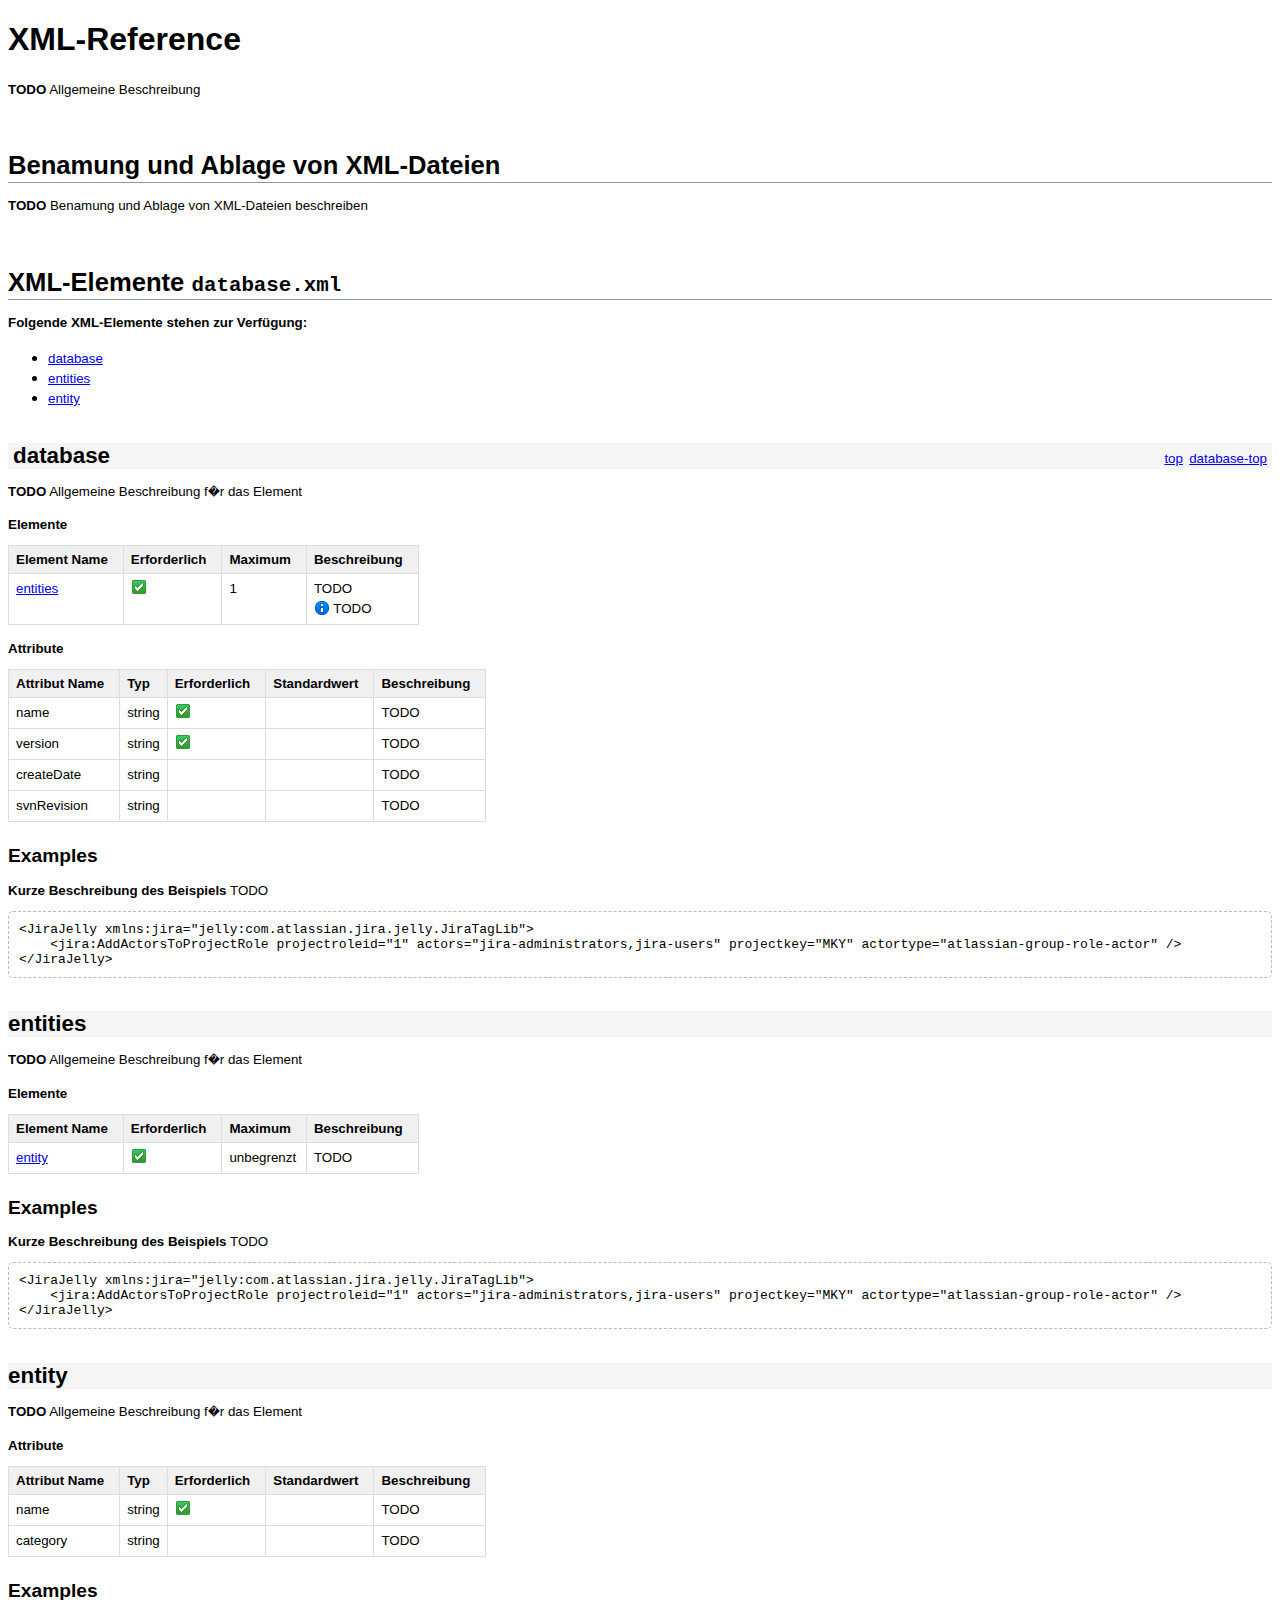
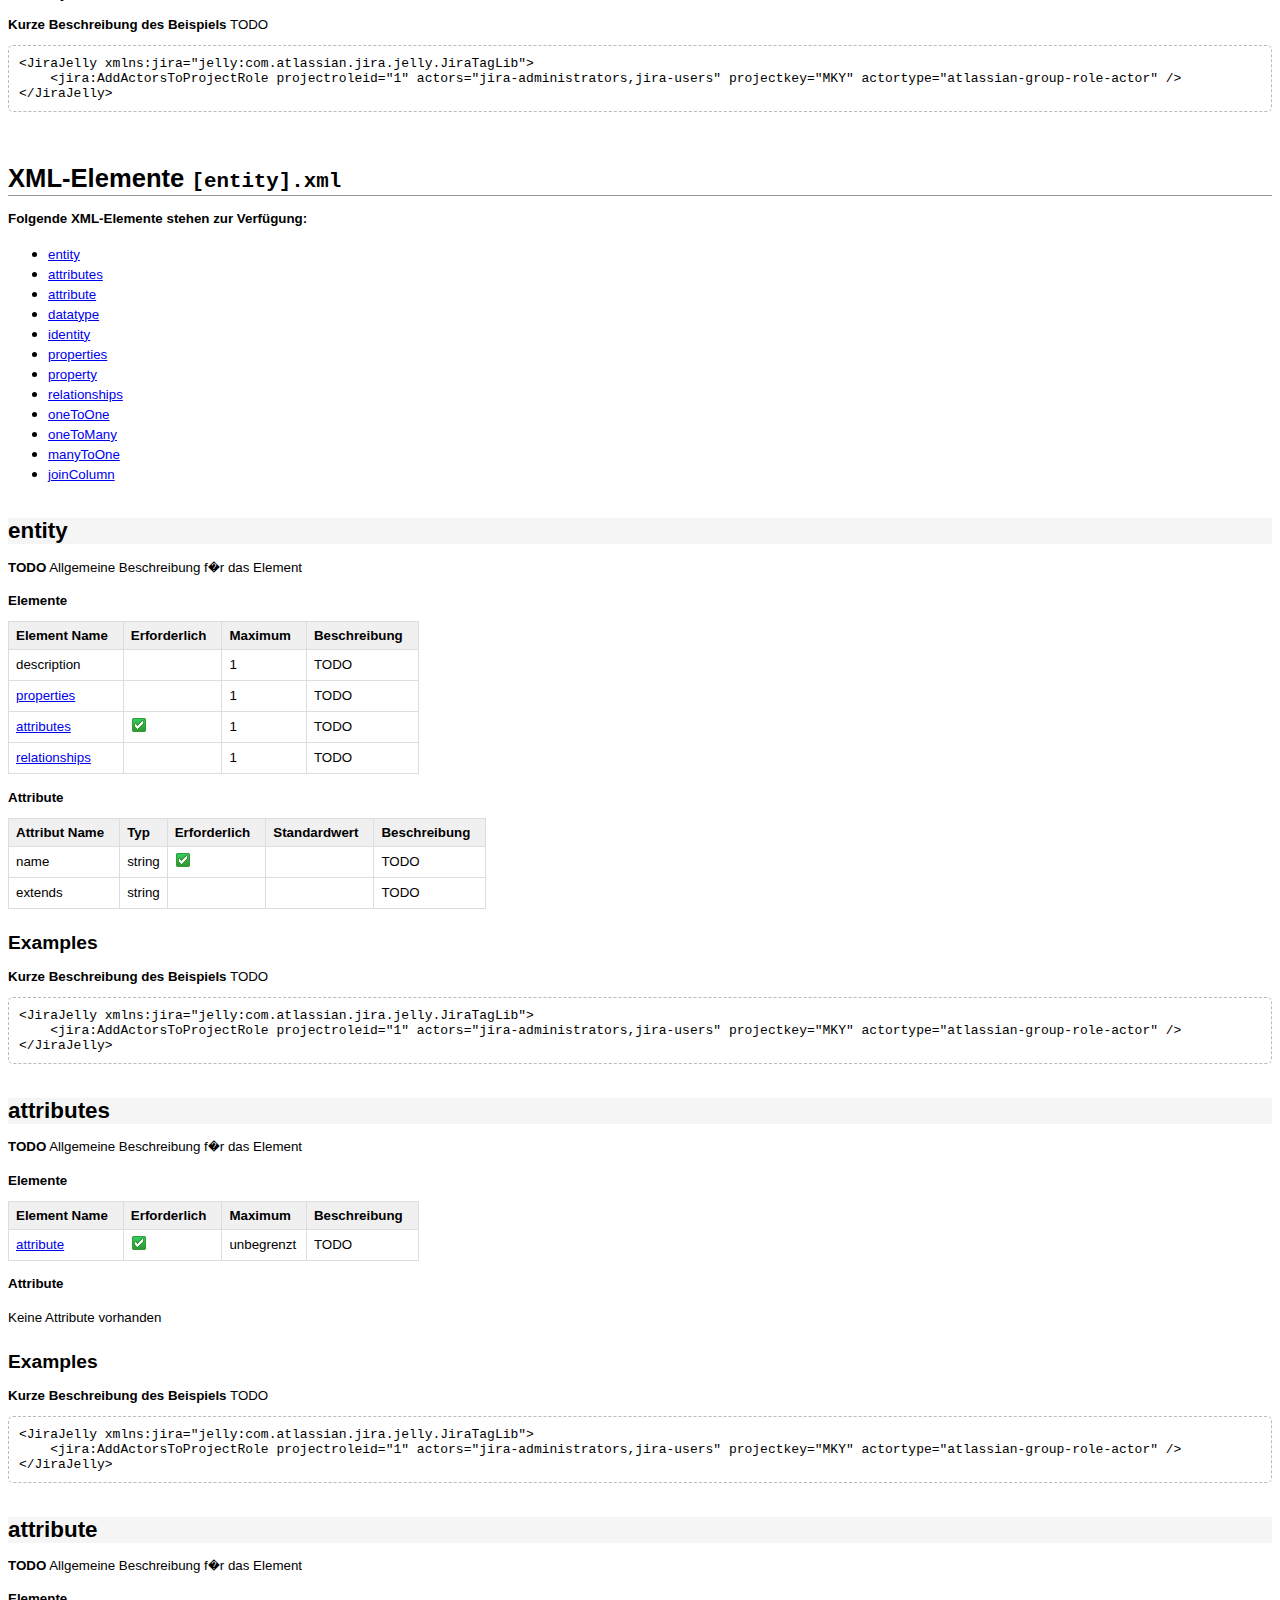
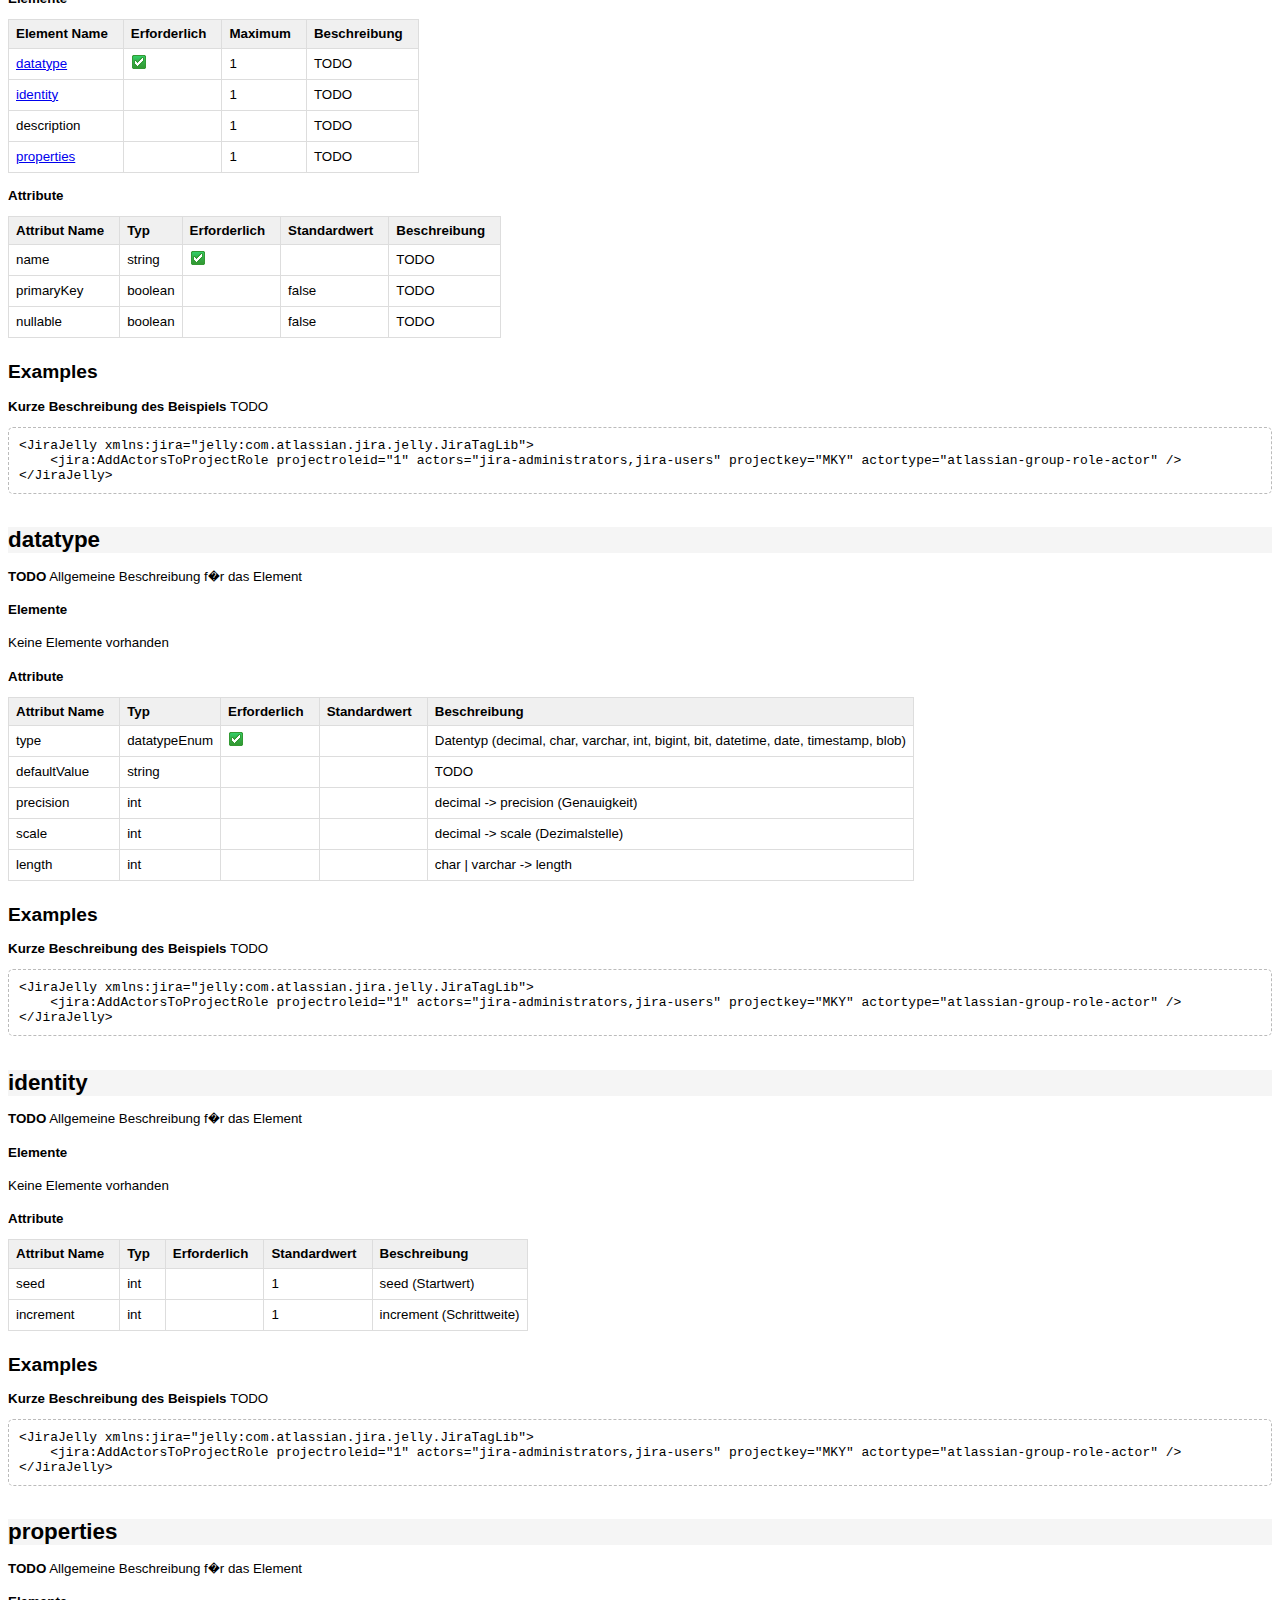
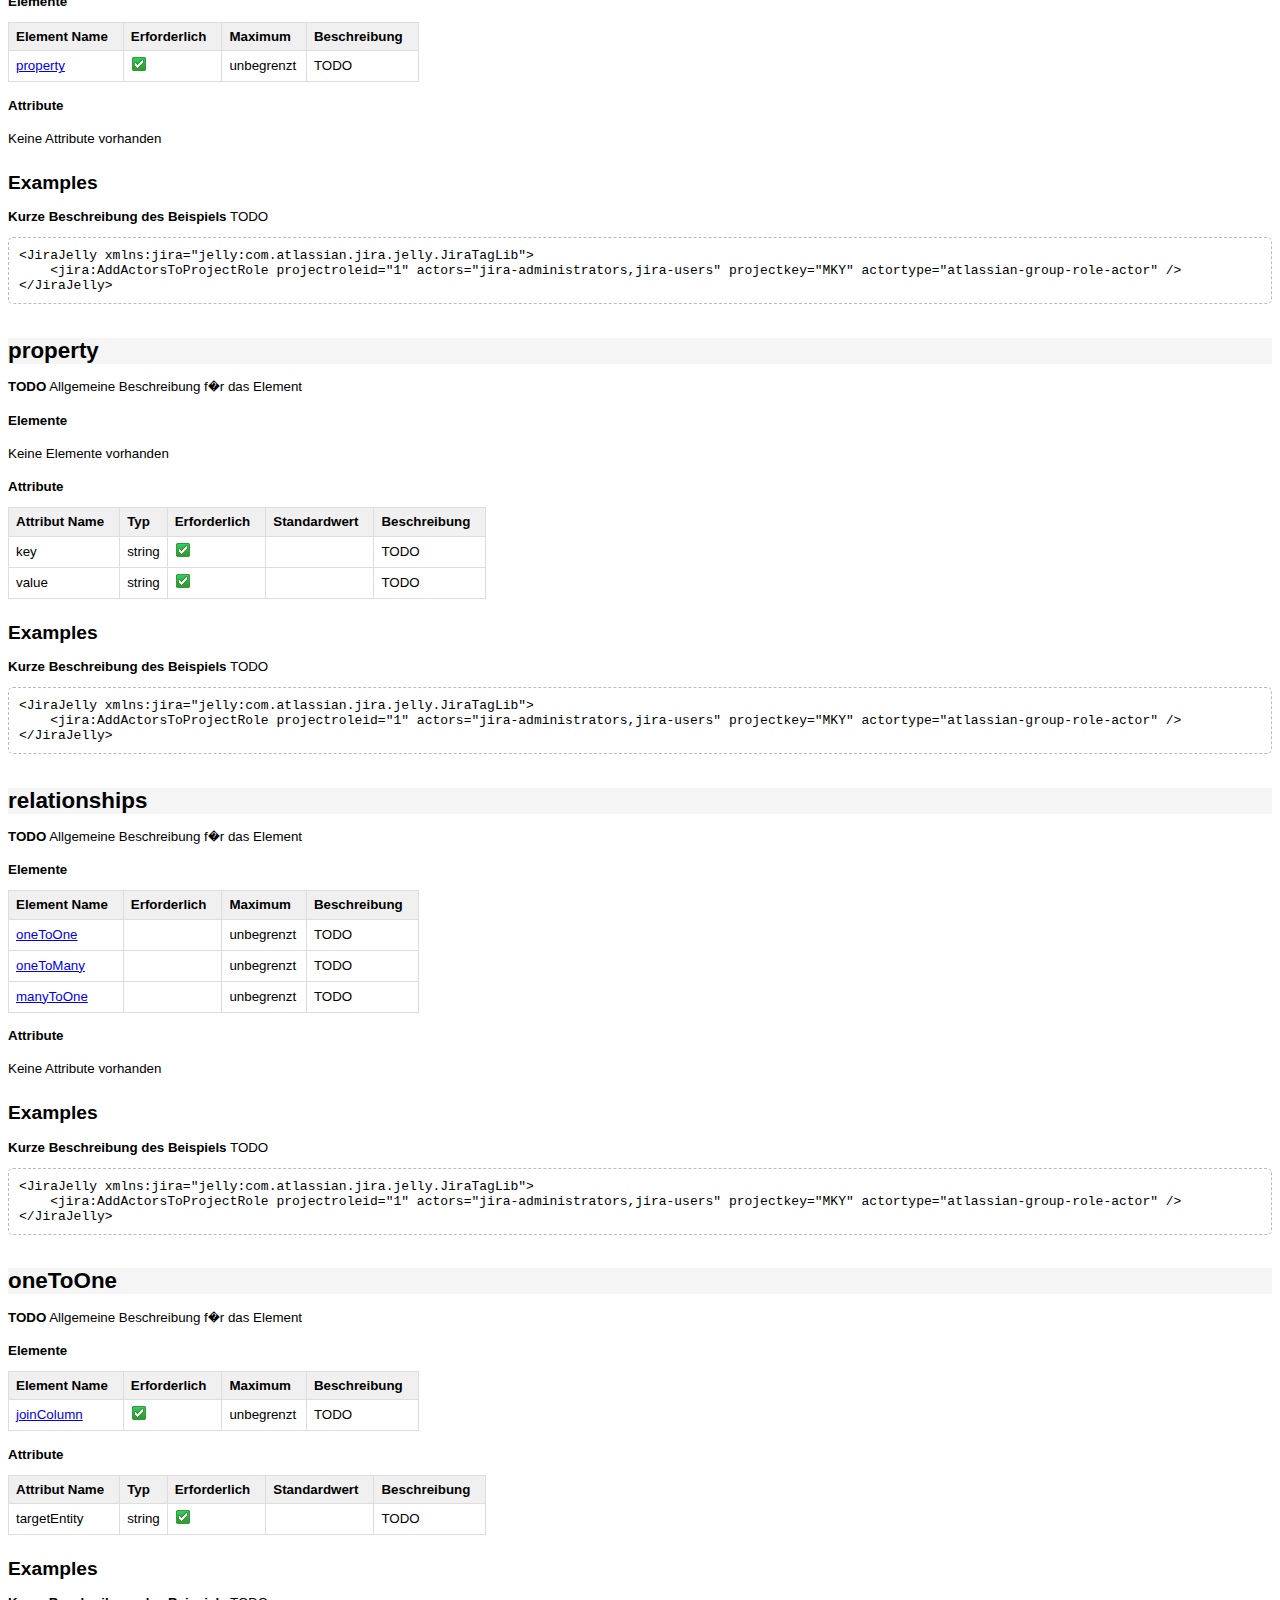
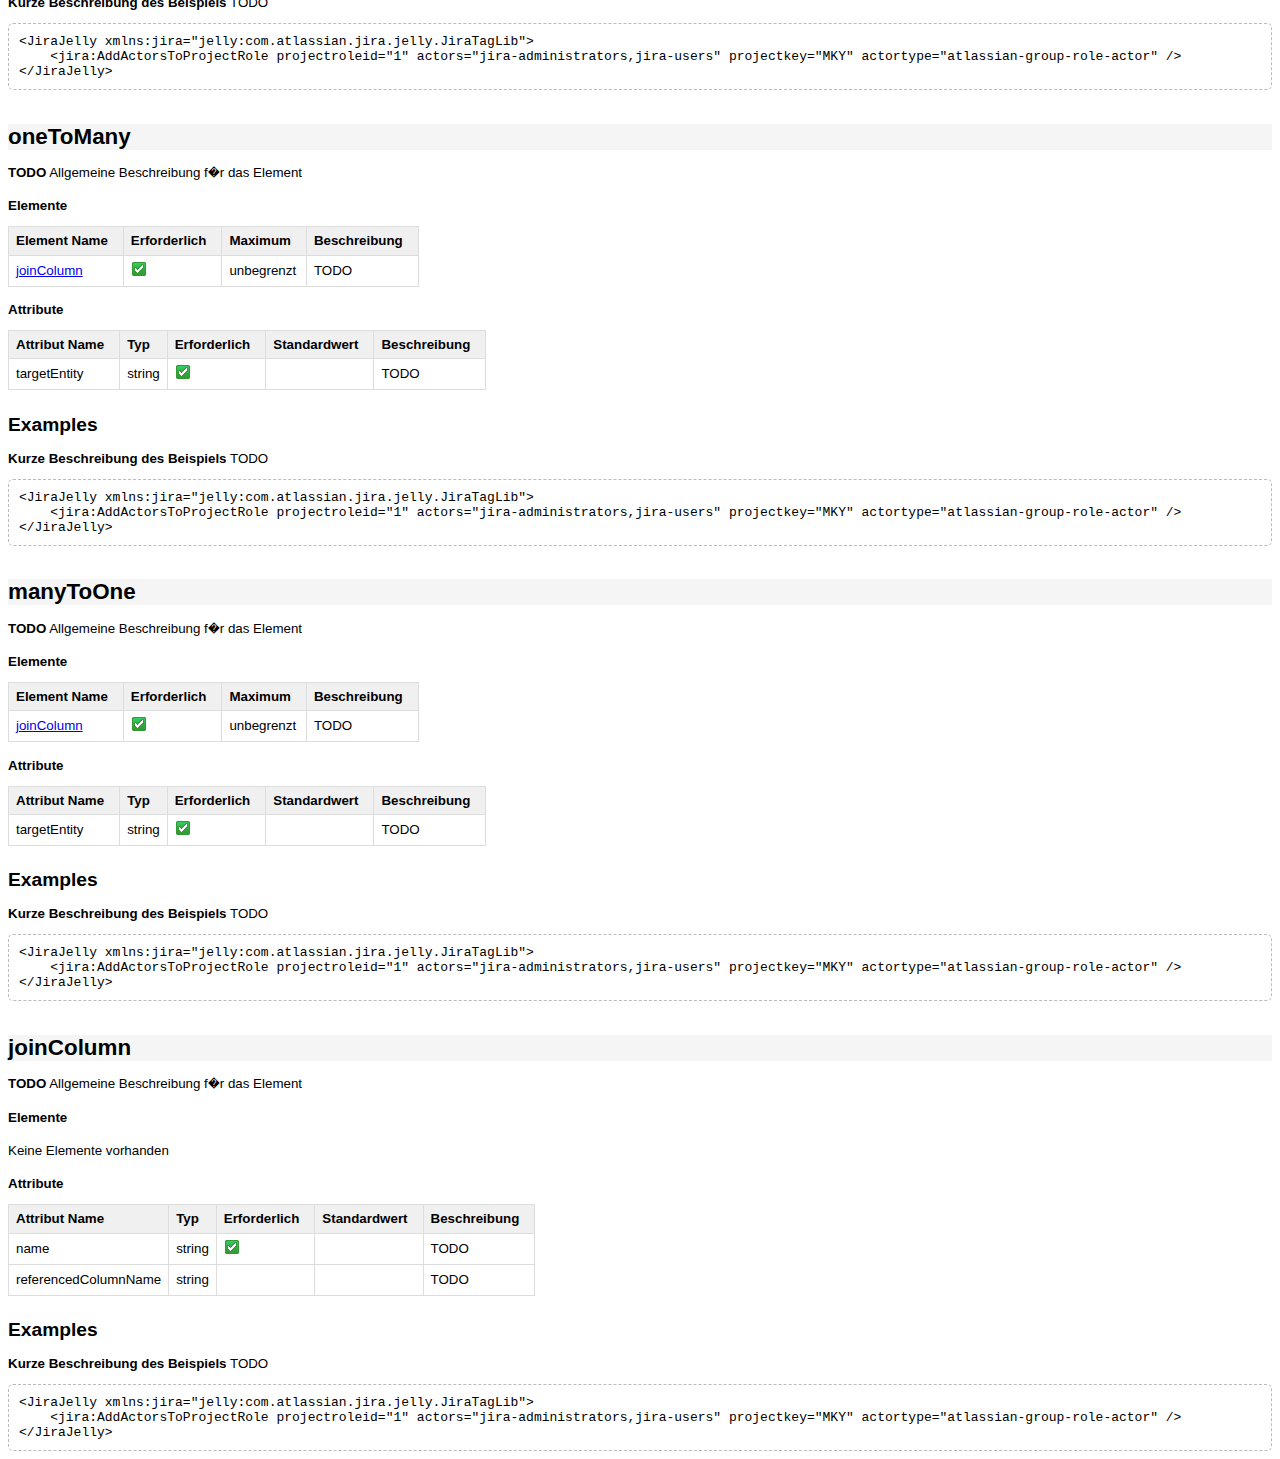
==== commit f8b4e777: "removed attribute extends from element entity in [entity].xml" ====
--- a/dbmodel-xmlref/index.html
+++ b/dbmodel-xmlref/index.html
@@ -205,7 +205,7 @@
 			</thead>
 			<tbody>
 				<tr>
-					<td><p>Beschreibung</p></td>
+					<td><p>description</p></td>
 					<td><p> </p></td>
 					<td><p>1</p></td>
 					<td><p>TODO</p></td>
@@ -218,7 +218,7 @@
 				</tr>
 				<tr>
 					<td><p><a href="#tag-entity-attributes">attributes</a></p></td>
-					<td><p> </p></td>
+					<td><p><img src="resources/check.png"/></p></td>
 					<td><p>1</p></td>
 					<td><p>TODO</p></td>
 				</tr>
@@ -283,7 +283,7 @@
 				<tr>
 					<td><p><a href="#tag-entity-attribute">attribute</a></p></td>
 					<td><p><img src="resources/check.png"/></p></td>
-					<td><p>1</p></td>
+					<td><p>unbegrenzt</p></td>
 					<td><p>TODO</p></td>
 				</tr>
 			</tbody>
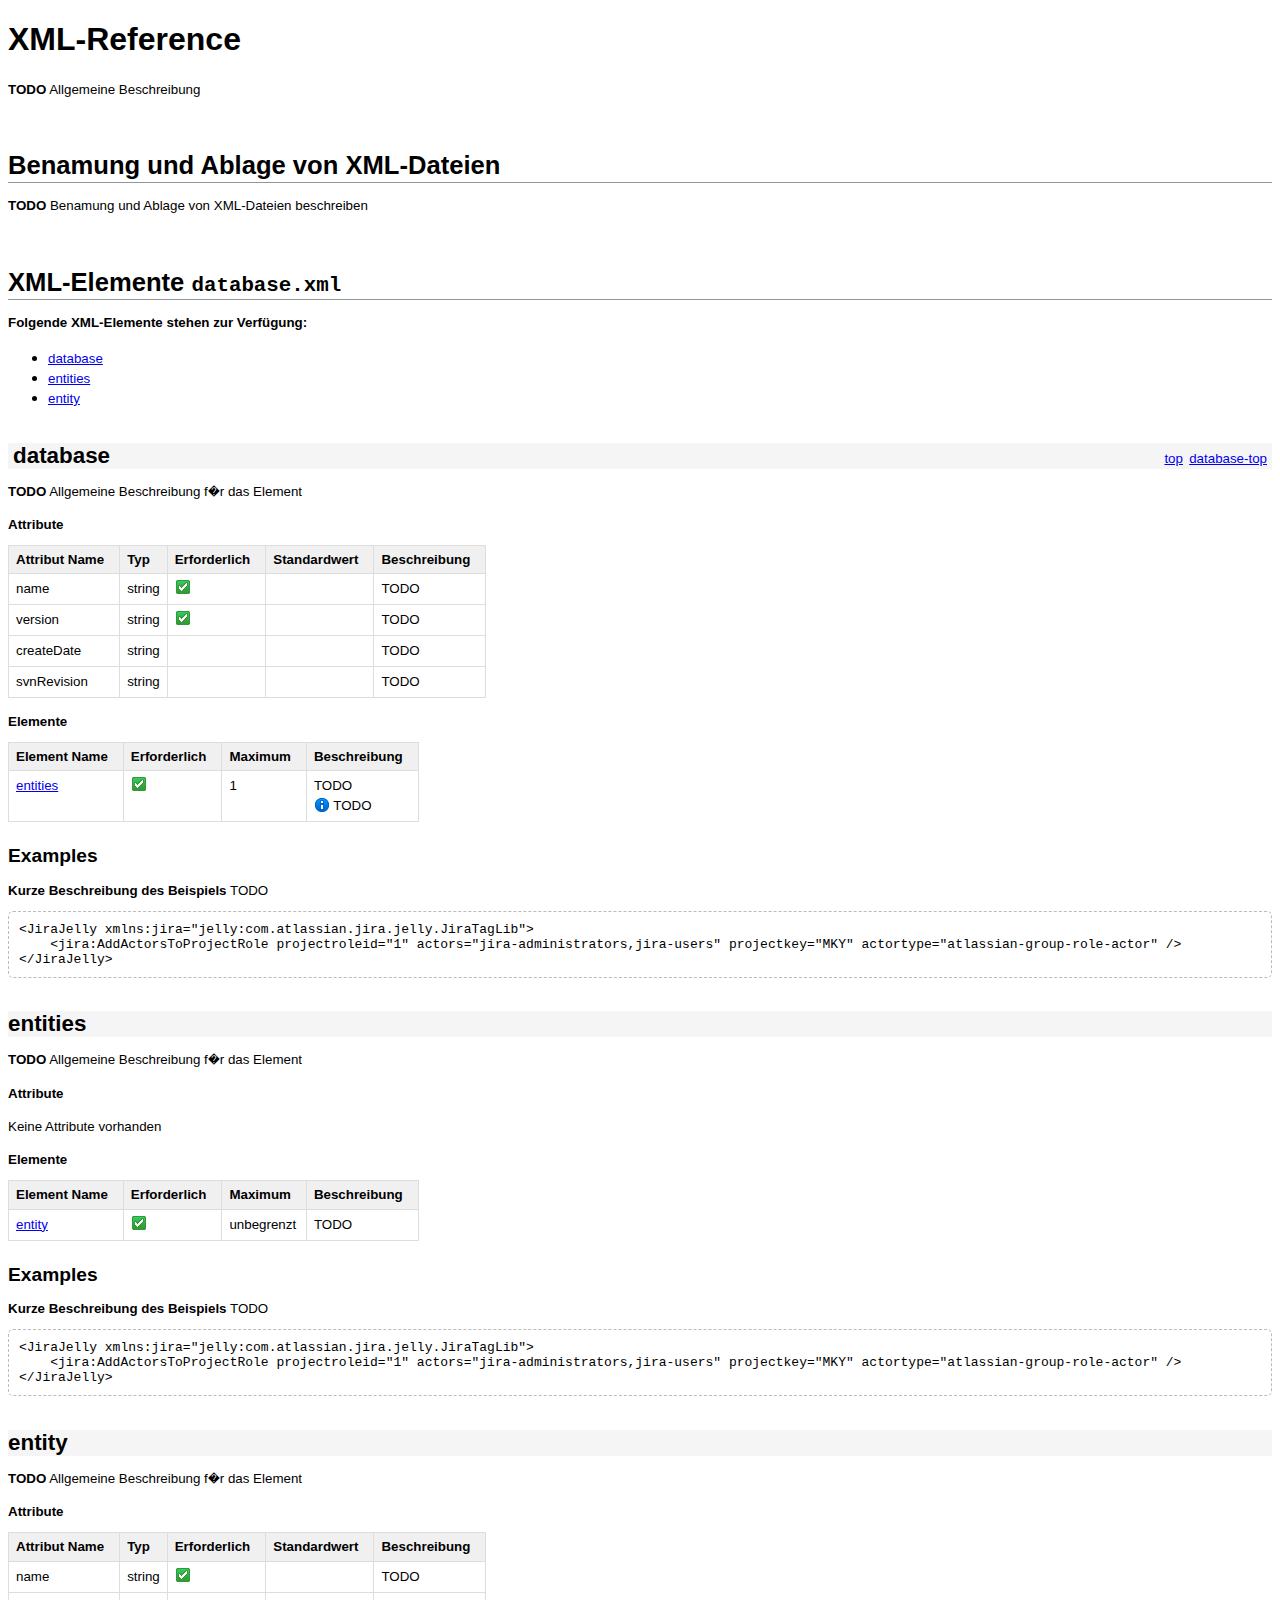
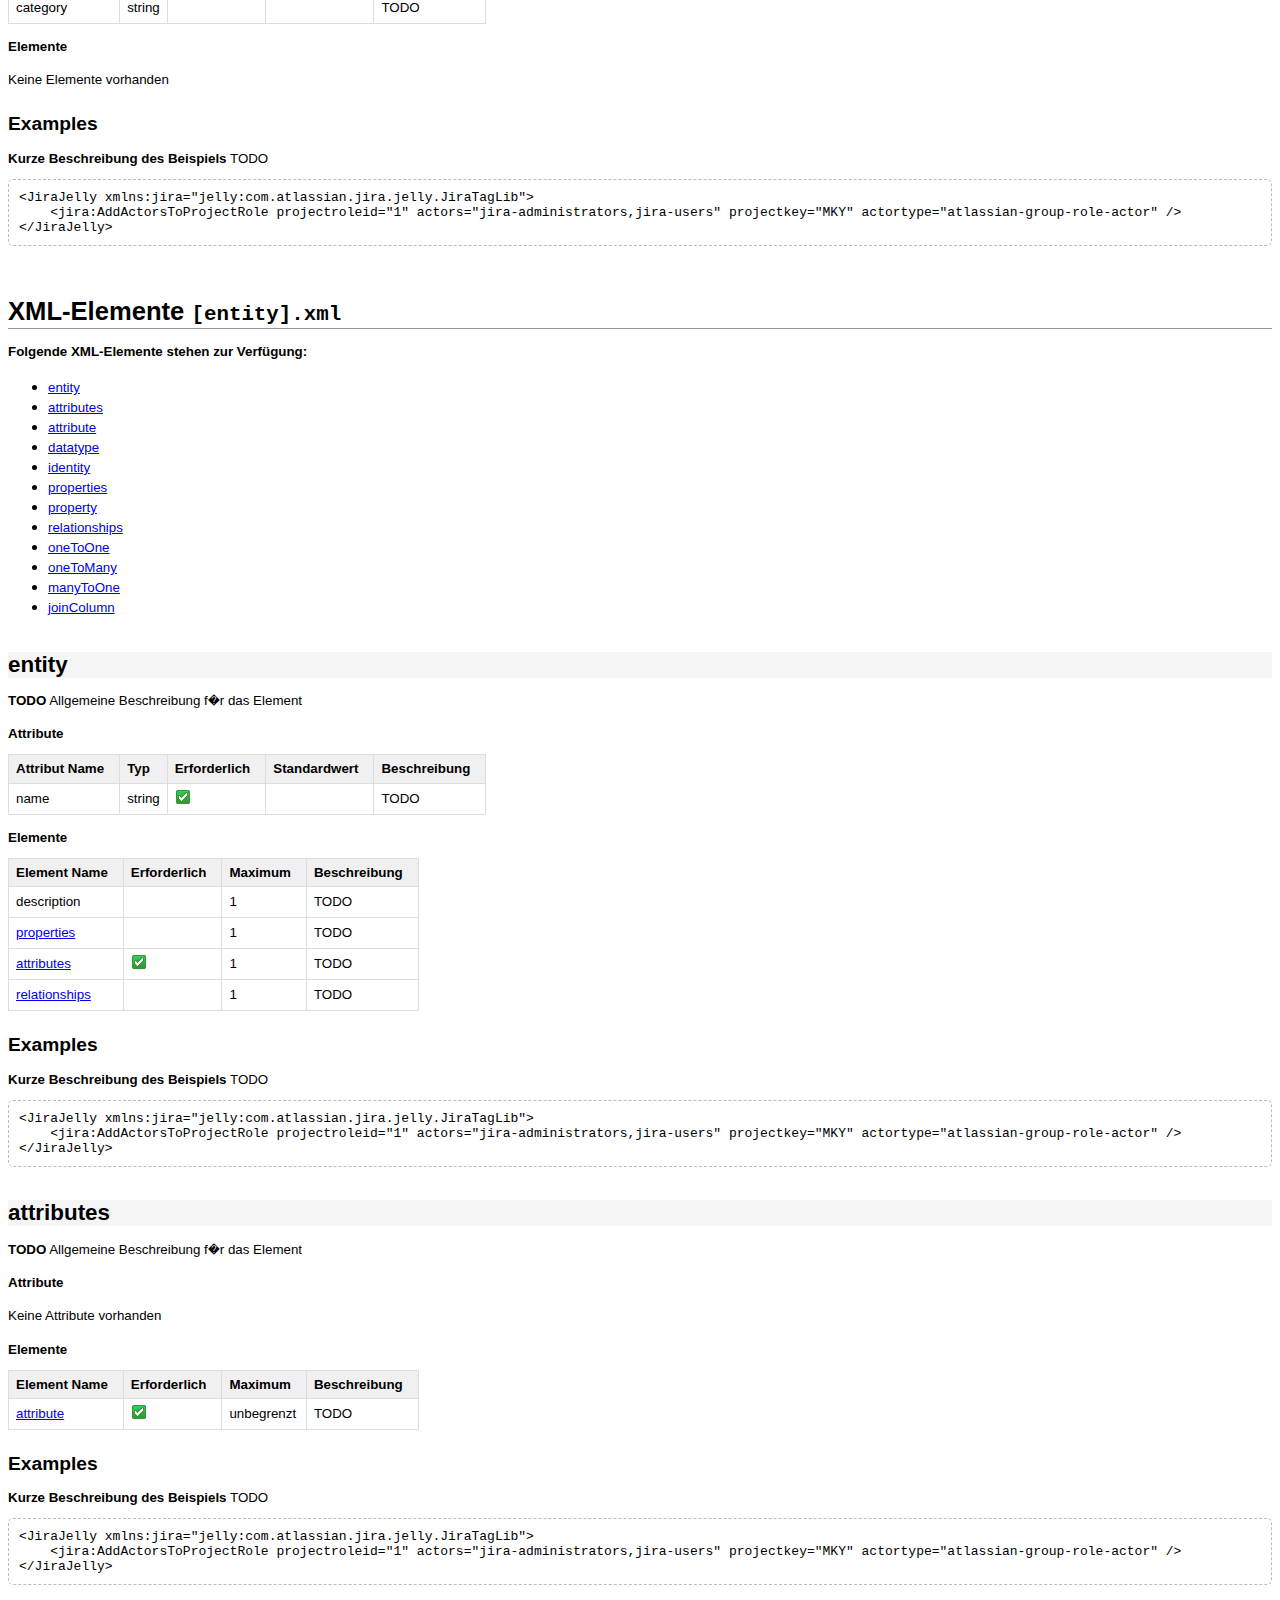
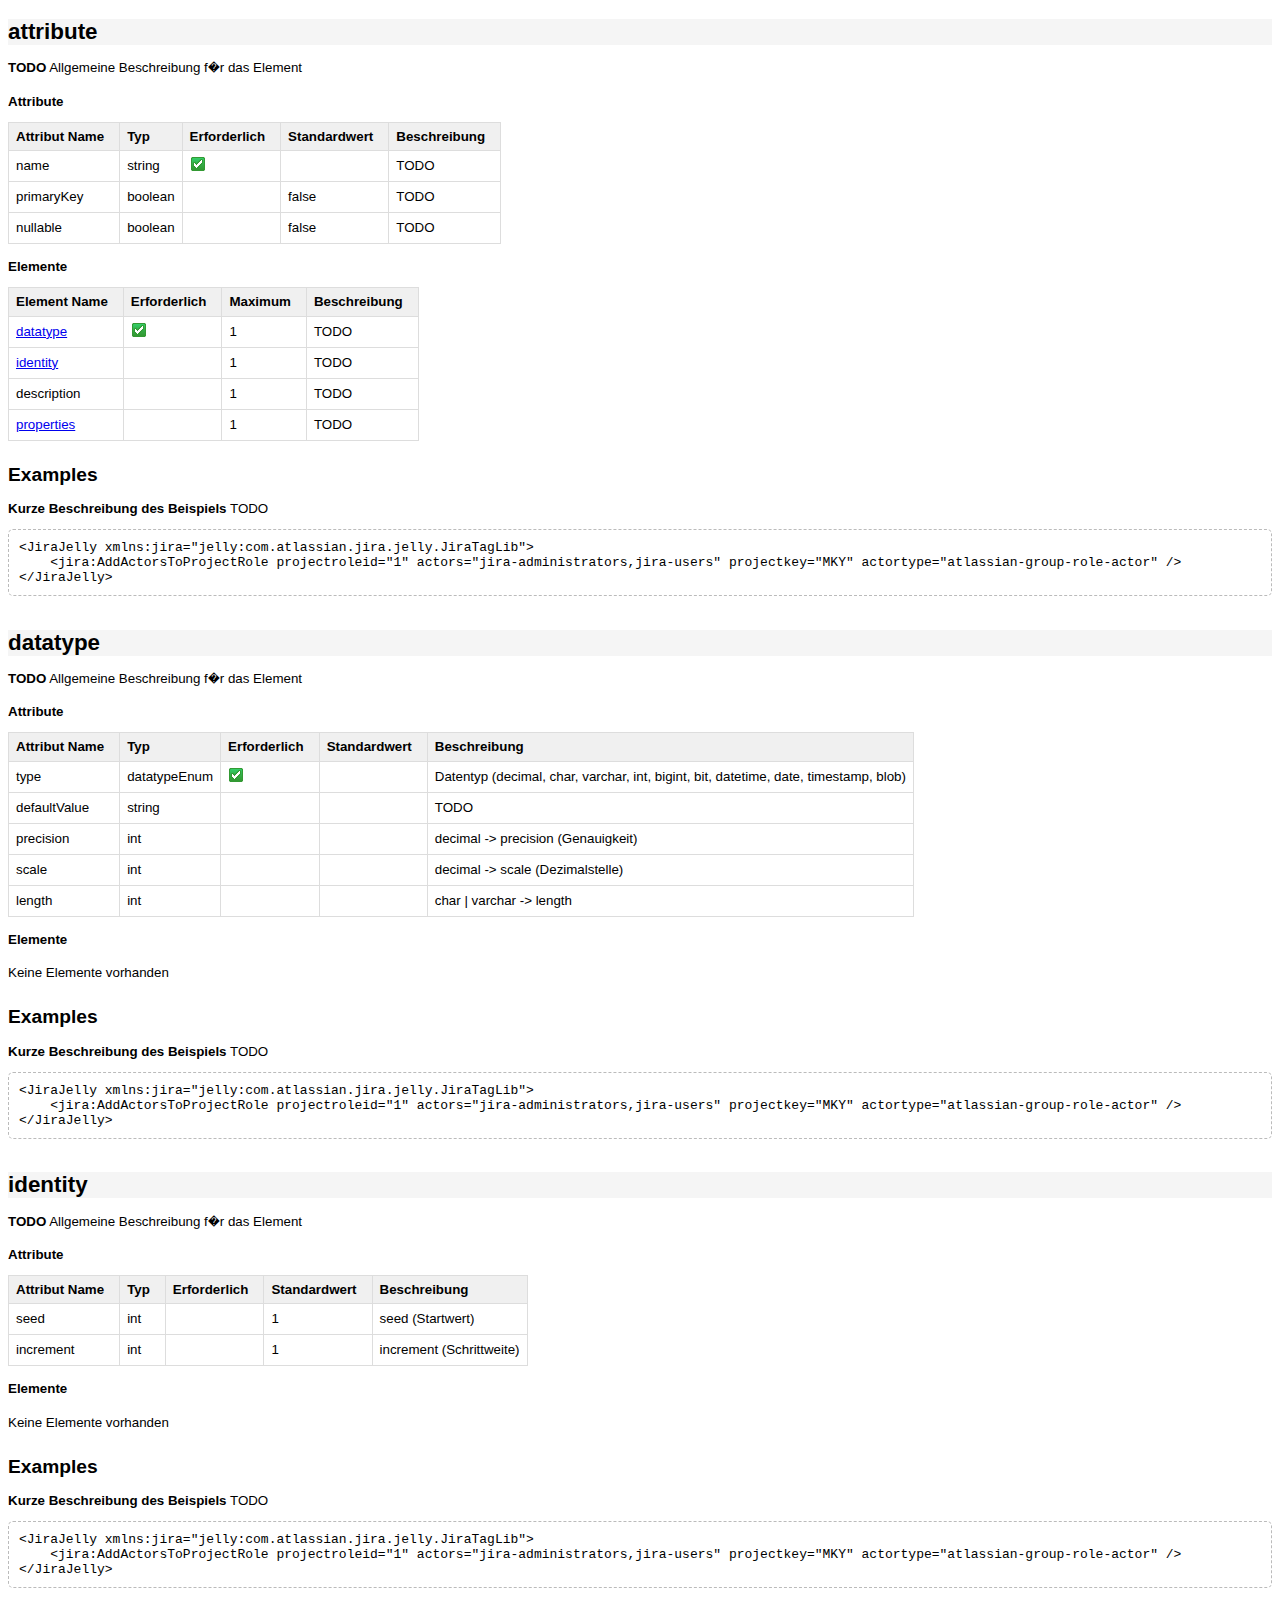
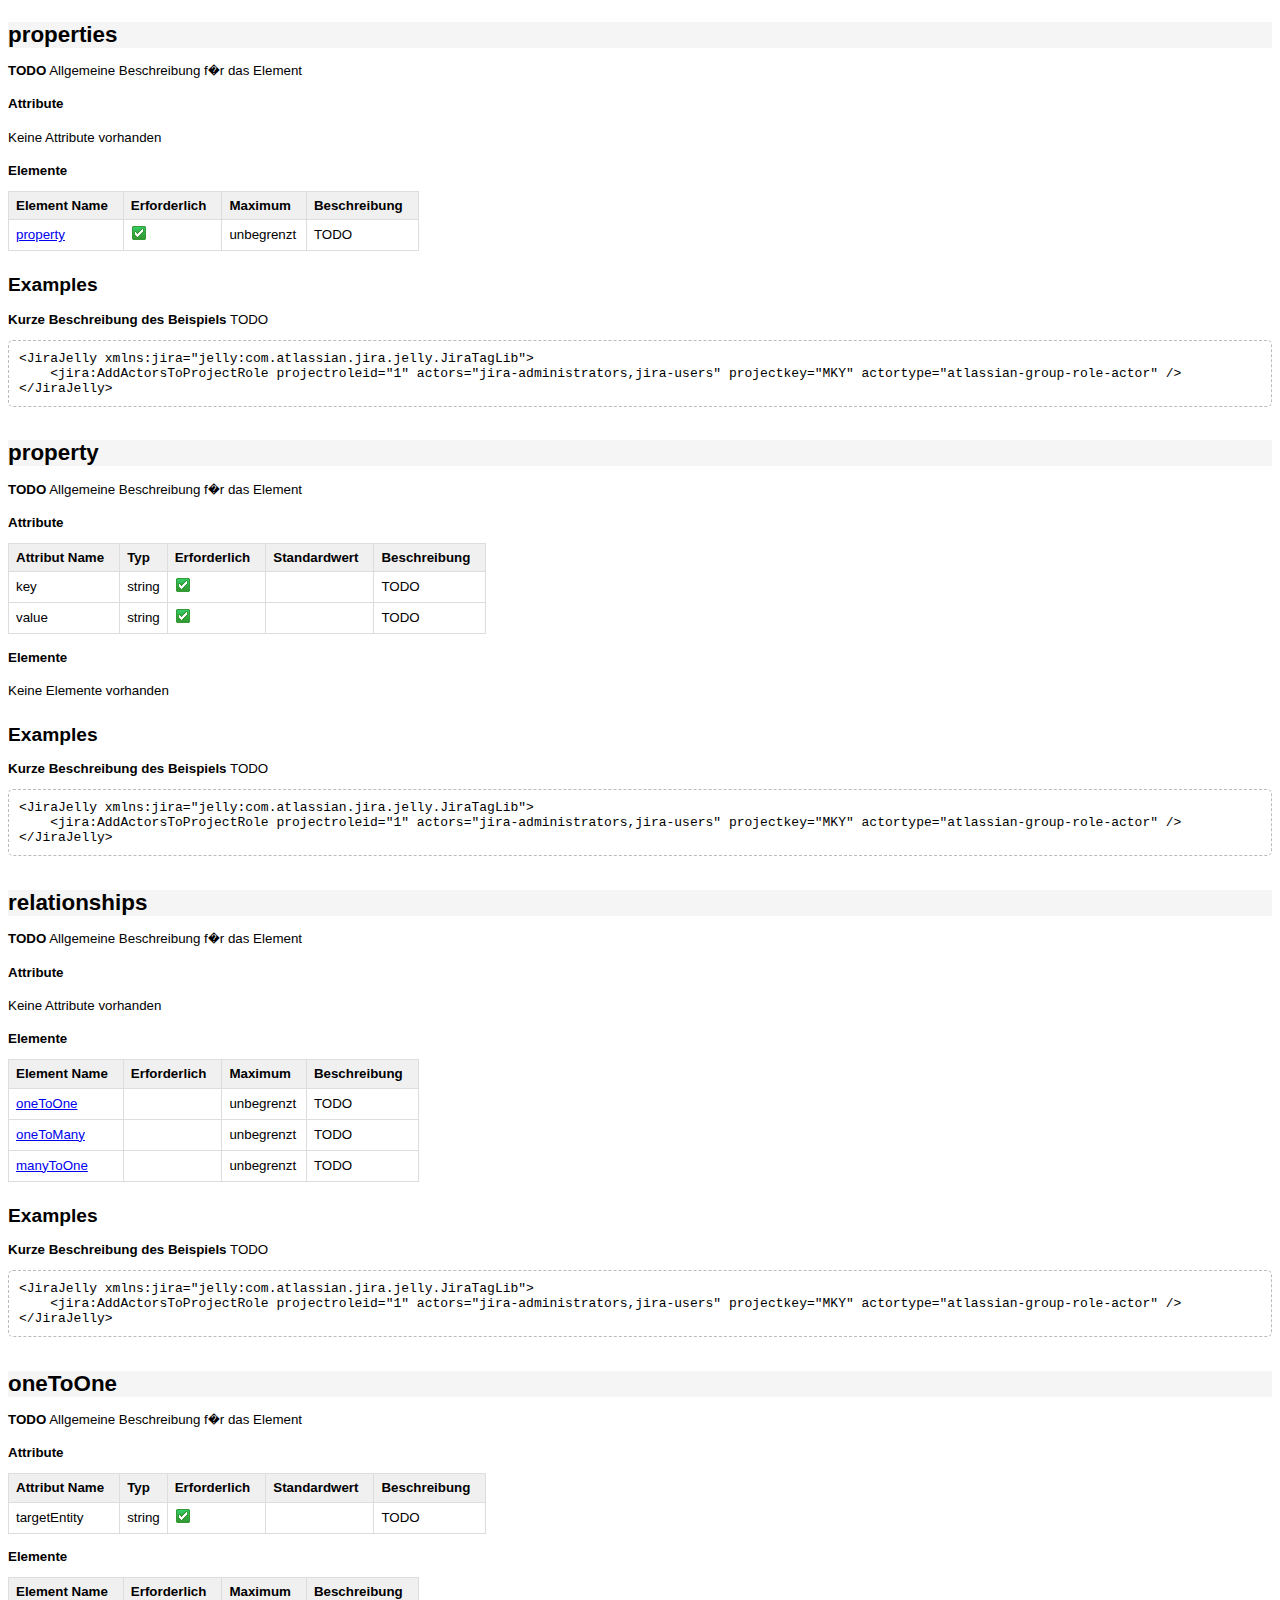
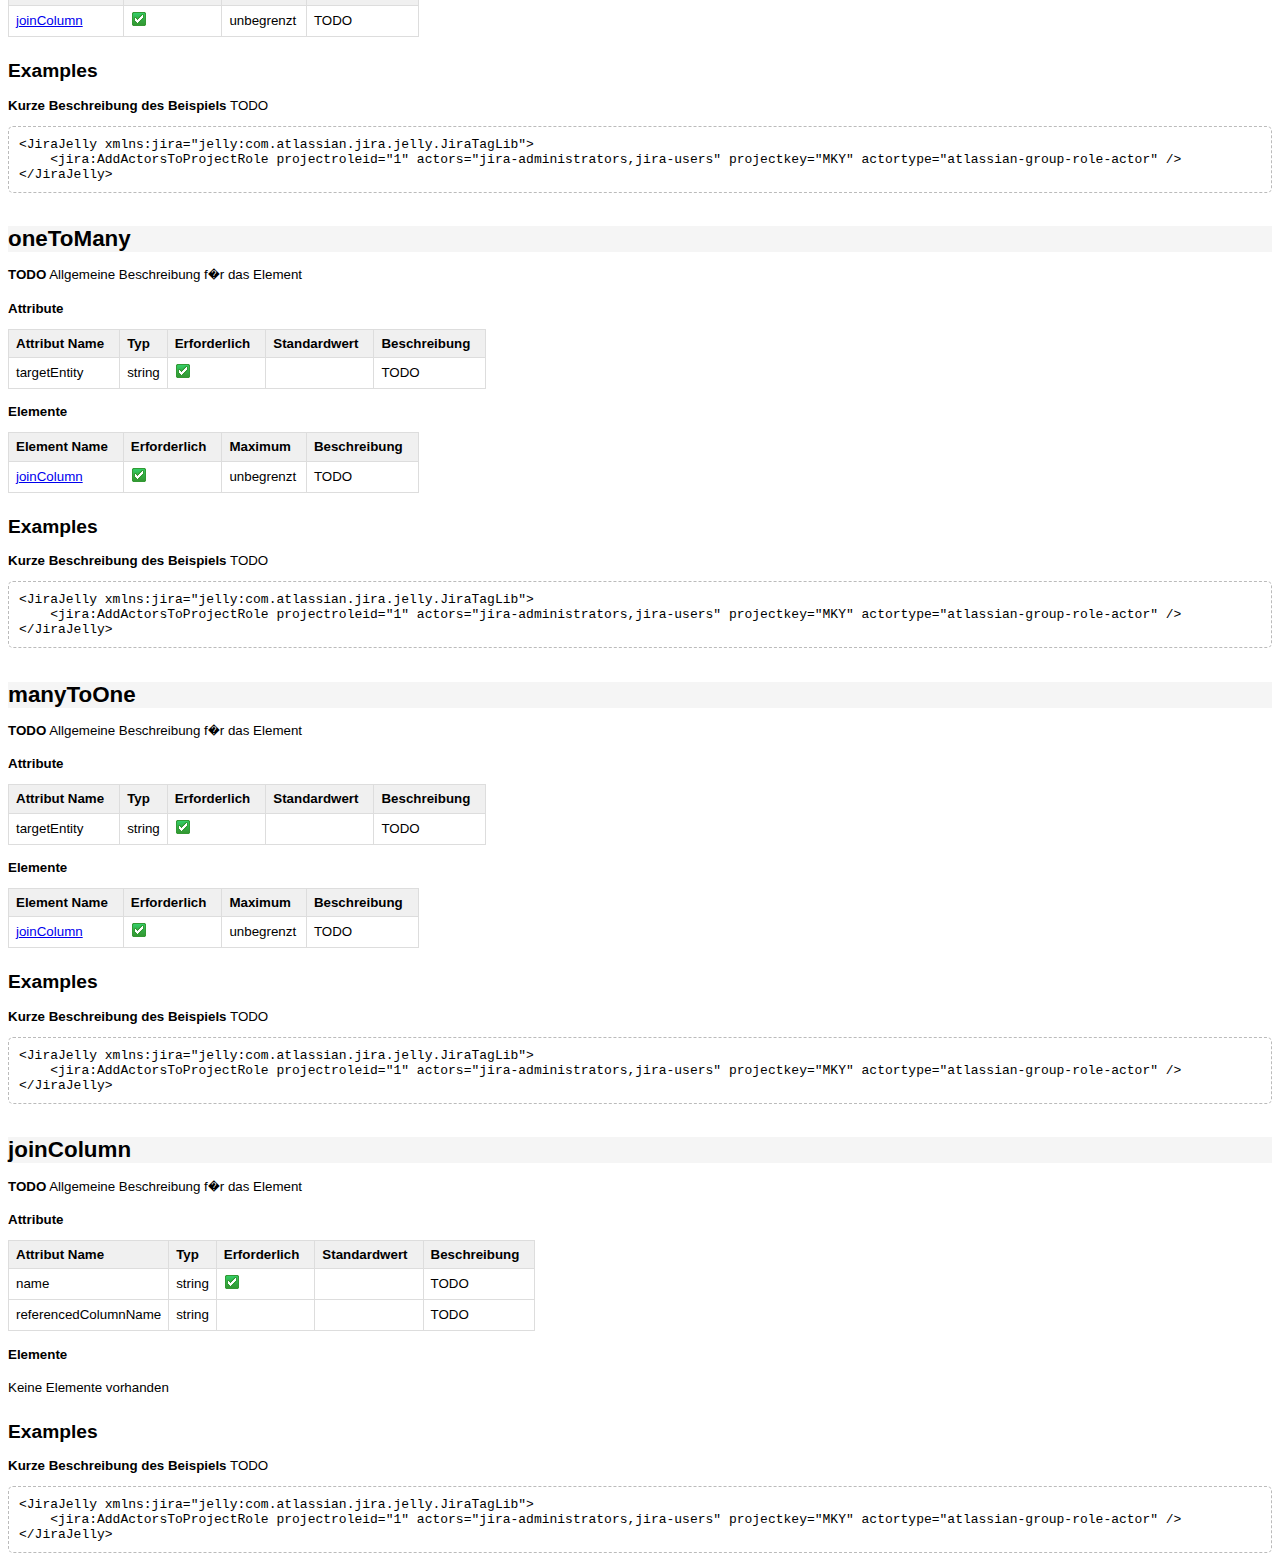
==== commit 9575347b: "changed order for descriptions of elements and attributes" ====
--- a/dbmodel-xmlref/index.html
+++ b/dbmodel-xmlref/index.html
@@ -27,6 +27,48 @@
 		<!-- �berschrift 3: database -->
 		<h3 id="tag-database-database" style="padding-left: 5px; padding-right: 5px;">database <span style="float: right; font-weight: normal;"><a href="#tag-top"/>top</a> <a href="#tag-database-top"/>database-top</a></span></h3>
 		<p><b>TODO</b> Allgemeine Beschreibung f�r das Element</p>
+		<p><strong>Attribute</strong></p>
+		<table>
+			<thead>
+				<tr>
+					<th>Attribut Name</th>
+					<th>Typ</th>
+					<th>Erforderlich</th>
+					<th>Standardwert</th>
+					<th>Beschreibung</th>
+				</tr>
+			</thead>
+			<tbody>
+				<tr>
+					<td><p>name</p></td>
+					<td><p>string</p></td>
+					<td><p><img src="resources/check.png"/></p></td>
+					<td><p> </p></td>
+					<td><p>TODO</p></td>
+				</tr>
+				<tr>
+					<td><p>version</p></td>
+					<td><p>string</p></td>
+					<td><p><img src="resources/check.png"/></p></td>
+					<td><p> </p></td>
+					<td><p>TODO</p></td>
+				</tr>
+				<tr>
+					<td><p>createDate</p></td>
+					<td><p>string</p></td>
+					<td><p> </p></td>
+					<td><p> </p></td>
+					<td><p>TODO</p></td>
+				</tr>
+				<tr>
+					<td><p>svnRevision</p></td>
+					<td><p>string</p></td>
+					<td><p> </p></td>
+					<td><p> </p></td>
+					<td><p>TODO</p></td>
+				</tr>
+			</tbody>
+		</table>
 		<p><strong>Elemente</strong></p>
 		<table>
 			<thead>
@@ -53,48 +95,6 @@
 				</tr>
 			</tbody>
 		</table>
-		<p><strong>Attribute</strong></p>
-		<table>
-			<thead>
-				<tr>
-					<th>Attribut Name</th>
-					<th>Typ</th>
-					<th>Erforderlich</th>
-					<th>Standardwert</th>
-					<th>Beschreibung</th>
-				</tr>
-			</thead>
-			<tbody>
-				<tr>
-					<td><p>name</p></td>
-					<td><p>string</p></td>
-					<td><p><img src="resources/check.png"/></p></td>
-					<td><p> </p></td>
-					<td><p>TODO</p></td>
-				</tr>
-				<tr>
-					<td><p>version</p></td>
-					<td><p>string</p></td>
-					<td><p><img src="resources/check.png"/></p></td>
-					<td><p> </p></td>
-					<td><p>TODO</p></td>
-				</tr>
-				<tr>
-					<td><p>createDate</p></td>
-					<td><p>string</p></td>
-					<td><p> </p></td>
-					<td><p> </p></td>
-					<td><p>TODO</p></td>
-				</tr>
-				<tr>
-					<td><p>svnRevision</p></td>
-					<td><p>string</p></td>
-					<td><p> </p></td>
-					<td><p> </p></td>
-					<td><p>TODO</p></td>
-				</tr>
-			</tbody>
-		</table>
 		<h4>Examples</h4>
 		<p><strong>Kurze Beschreibung des Beispiels</strong> TODO</p>
 		<div class="codePanel">
@@ -106,6 +106,8 @@
 		<!-- �berschrift 3: entities -->
 		<h3 id="tag-database-entities">entities</h3>
 		<p><b>TODO</b> Allgemeine Beschreibung f�r das Element</p>
+		<p><strong>Attribute</strong></p>
+		<p>Keine Attribute vorhanden</p>
 		<p><strong>Elemente</strong></p>
 		<table>
 			<thead>
@@ -164,6 +166,8 @@
 				</tr>
 			</tbody>
 		</table>
+		<p><strong>Elemente</strong></p>
+		<p>Keine Elemente vorhanden</p>
 		<h4>Examples</h4>
 		<p><strong>Kurze Beschreibung des Beispiels</strong> TODO</p>
 		<div class="codePanel">
@@ -193,6 +197,27 @@
 		<!-- �berschrift 3: entity -->
 		<h3 id="tag-entity">entity</h3>
 		<p><b>TODO</b> Allgemeine Beschreibung f�r das Element</p>
+		<p><strong>Attribute</strong></p>
+		<table>
+			<thead>
+				<tr>
+					<th>Attribut Name</th>
+					<th>Typ</th>
+					<th>Erforderlich</th>
+					<th>Standardwert</th>
+					<th>Beschreibung</th>
+				</tr>
+			</thead>
+			<tbody>
+				<tr>
+					<td><p>name</p></td>
+					<td><p>string</p></td>
+					<td><p><img src="resources/check.png"/></p></td>
+					<td><p> </p></td>
+					<td><p>TODO</p></td>
+				</tr>
+			</tbody>
+		</table>
 		<p><strong>Elemente</strong></p>
 		<table>
 			<thead>
@@ -226,34 +251,6 @@
 					<td><p><a href="#tag-entity-relationships">relationships</a></p></td>
 					<td><p> </p></td>
 					<td><p>1</p></td>
-					<td><p>TODO</p></td>
-				</tr>
-			</tbody>
-		</table>
-		<p><strong>Attribute</strong></p>
-		<table>
-			<thead>
-				<tr>
-					<th>Attribut Name</th>
-					<th>Typ</th>
-					<th>Erforderlich</th>
-					<th>Standardwert</th>
-					<th>Beschreibung</th>
-				</tr>
-			</thead>
-			<tbody>
-				<tr>
-					<td><p>name</p></td>
-					<td><p>string</p></td>
-					<td><p><img src="resources/check.png"/></p></td>
-					<td><p> </p></td>
-					<td><p>TODO</p></td>
-				</tr>
-				<tr>
-					<td><p>extends</p></td>
-					<td><p>string</p></td>
-					<td><p> </p></td>
-					<td><p> </p></td>
 					<td><p>TODO</p></td>
 				</tr>
 			</tbody>
@@ -269,6 +266,8 @@
 		<!-- �berschrift 3: attributes -->
 		<h3 id="tag-entity-attributes">attributes</h3>
 		<p><b>TODO</b> Allgemeine Beschreibung f�r das Element</p>
+		<p><strong>Attribute</strong></p>
+		<p>Keine Attribute vorhanden</p>
 		<p><strong>Elemente</strong></p>
 		<table>
 			<thead>
@@ -288,8 +287,6 @@
 				</tr>
 			</tbody>
 		</table>
-		<p><strong>Attribute</strong></p>
-		<p>Keine Attribute vorhanden</p>
 		<h4>Examples</h4>
 		<p><strong>Kurze Beschreibung des Beispiels</strong> TODO</p>
 		<div class="codePanel">
@@ -301,43 +298,6 @@
 		<!-- �berschrift 3: attribute -->
 		<h3 id="tag-entity-attribute">attribute</h3>
 		<p><b>TODO</b> Allgemeine Beschreibung f�r das Element</p>
-		<p><strong>Elemente</strong></p>
-		<table>
-			<thead>
-				<tr>
-					<th>Element Name</th>
-					<th>Erforderlich</th>
-					<th>Maximum</th>
-					<th>Beschreibung</th>
-				</tr>
-			</thead>
-			<tbody>
-				<tr>
-					<td><p><a href="#tag-entity-datatype">datatype</a></p></td>
-					<td><p><img src="resources/check.png"/></p></td>
-					<td><p>1</p></td>
-					<td><p>TODO</p></td>
-				</tr>
-				<tr>
-					<td><p><a href="#tag-entity-identity">identity</a></p></td>
-					<td><p> </p></td>
-					<td><p>1</p></td>
-					<td><p>TODO</p></td>
-				</tr>
-				<tr>
-					<td><p>description</p></td>
-					<td><p> </p></td>
-					<td><p>1</p></td>
-					<td><p>TODO</p></td>
-				</tr>
-				<tr>
-					<td><p><a href="#tag-entity-properties">properties</a></p></td>
-					<td><p> </p></td>
-					<td><p>1</p></td>
-					<td><p>TODO</p></td>
-				</tr>
-			</tbody>
-		</table>
 		<p><strong>Attribute</strong></p>
 		<table>
 			<thead>
@@ -373,6 +333,43 @@
 				</tr>
 			</tbody>
 		</table>
+		<p><strong>Elemente</strong></p>
+		<table>
+			<thead>
+				<tr>
+					<th>Element Name</th>
+					<th>Erforderlich</th>
+					<th>Maximum</th>
+					<th>Beschreibung</th>
+				</tr>
+			</thead>
+			<tbody>
+				<tr>
+					<td><p><a href="#tag-entity-datatype">datatype</a></p></td>
+					<td><p><img src="resources/check.png"/></p></td>
+					<td><p>1</p></td>
+					<td><p>TODO</p></td>
+				</tr>
+				<tr>
+					<td><p><a href="#tag-entity-identity">identity</a></p></td>
+					<td><p> </p></td>
+					<td><p>1</p></td>
+					<td><p>TODO</p></td>
+				</tr>
+				<tr>
+					<td><p>description</p></td>
+					<td><p> </p></td>
+					<td><p>1</p></td>
+					<td><p>TODO</p></td>
+				</tr>
+				<tr>
+					<td><p><a href="#tag-entity-properties">properties</a></p></td>
+					<td><p> </p></td>
+					<td><p>1</p></td>
+					<td><p>TODO</p></td>
+				</tr>
+			</tbody>
+		</table>
 		<h4>Examples</h4>
 		<p><strong>Kurze Beschreibung des Beispiels</strong> TODO</p>
 		<div class="codePanel">
@@ -384,8 +381,6 @@
 		<!-- �berschrift 3: datatype -->
 		<h3 id="tag-entity-datatype">datatype</h3>
 		<p><b>TODO</b> Allgemeine Beschreibung f�r das Element</p>
-		<p><strong>Elemente</strong></p>
-		<p>Keine Elemente vorhanden</p>
 		<p><strong>Attribute</strong></p>
 		<table>
 			<thead>
@@ -435,6 +430,8 @@
 				</tr>
 			</tbody>
 		</table>
+		<p><strong>Elemente</strong></p>
+		<p>Keine Elemente vorhanden</p>
 		<h4>Examples</h4>
 		<p><strong>Kurze Beschreibung des Beispiels</strong> TODO</p>
 		<div class="codePanel">
@@ -446,8 +443,6 @@
 		<!-- �berschrift 3: identity -->
 		<h3 id="tag-entity-identity">identity</h3>
 		<p><b>TODO</b> Allgemeine Beschreibung f�r das Element</p>
-		<p><strong>Elemente</strong></p>
-		<p>Keine Elemente vorhanden</p>
 		<p><strong>Attribute</strong></p>
 		<table>
 			<thead>
@@ -476,6 +471,8 @@
 				</tr>
 			</tbody>
 		</table>
+		<p><strong>Elemente</strong></p>
+		<p>Keine Elemente vorhanden</p>
 		<h4>Examples</h4>
 		<p><strong>Kurze Beschreibung des Beispiels</strong> TODO</p>
 		<div class="codePanel">
@@ -487,6 +484,8 @@
 		<!-- �berschrift 3: properties -->
 		<h3 id="tag-entity-properties">properties</h3>
 		<p><b>TODO</b> Allgemeine Beschreibung f�r das Element</p>
+		<p><strong>Attribute</strong></p>
+		<p>Keine Attribute vorhanden</p>
 		<p><strong>Elemente</strong></p>
 		<table>
 			<thead>
@@ -506,8 +505,6 @@
 				</tr>
 			</tbody>
 		</table>
-		<p><strong>Attribute</strong></p>
-		<p>Keine Attribute vorhanden</p>
 		<h4>Examples</h4>
 		<p><strong>Kurze Beschreibung des Beispiels</strong> TODO</p>
 		<div class="codePanel">
@@ -519,36 +516,36 @@
 		<!-- �berschrift 3: property -->
 		<h3 id="tag-entity-property">property</h3>
 		<p><b>TODO</b> Allgemeine Beschreibung f�r das Element</p>
+		<p><strong>Attribute</strong></p>
+		<table>
+			<thead>
+				<tr>
+					<th>Attribut Name</th>
+					<th>Typ</th>
+					<th>Erforderlich</th>
+					<th>Standardwert</th>
+					<th>Beschreibung</th>
+				</tr>
+			</thead>
+			<tbody>
+				<tr>
+					<td><p>key</p></td>
+					<td><p>string</p></td>
+					<td><p><img src="resources/check.png"/></p></td>
+					<td><p> </p></td>
+					<td><p>TODO</p></td>
+				</tr>
+				<tr>
+					<td><p>value</p></td>
+					<td><p>string</p></td>
+					<td><p><img src="resources/check.png"/></p></td>
+					<td><p> </p></td>
+					<td><p>TODO</p></td>
+				</tr>
+			</tbody>
+		</table>
 		<p><strong>Elemente</strong></p>
 		<p>Keine Elemente vorhanden</p>
-		<p><strong>Attribute</strong></p>
-		<table>
-			<thead>
-				<tr>
-					<th>Attribut Name</th>
-					<th>Typ</th>
-					<th>Erforderlich</th>
-					<th>Standardwert</th>
-					<th>Beschreibung</th>
-				</tr>
-			</thead>
-			<tbody>
-				<tr>
-					<td><p>key</p></td>
-					<td><p>string</p></td>
-					<td><p><img src="resources/check.png"/></p></td>
-					<td><p> </p></td>
-					<td><p>TODO</p></td>
-				</tr>
-				<tr>
-					<td><p>value</p></td>
-					<td><p>string</p></td>
-					<td><p><img src="resources/check.png"/></p></td>
-					<td><p> </p></td>
-					<td><p>TODO</p></td>
-				</tr>
-			</tbody>
-		</table>
 		<h4>Examples</h4>
 		<p><strong>Kurze Beschreibung des Beispiels</strong> TODO</p>
 		<div class="codePanel">
@@ -560,6 +557,8 @@
 		<!-- �berschrift 3: relationships -->
 		<h3 id="tag-entity-relationships">relationships</h3>
 		<p><b>TODO</b> Allgemeine Beschreibung f�r das Element</p>
+		<p><strong>Attribute</strong></p>
+		<p>Keine Attribute vorhanden</p>
 		<p><strong>Elemente</strong></p>
 		<table>
 			<thead>
@@ -591,8 +590,6 @@
 				</tr>
 			</tbody>
 		</table>
-		<p><strong>Attribute</strong></p>
-		<p>Keine Attribute vorhanden</p>
 		<h4>Examples</h4>
 		<p><strong>Kurze Beschreibung des Beispiels</strong> TODO</p>
 		<div class="codePanel">
@@ -604,6 +601,27 @@
 		<!-- �berschrift 3: oneToOne -->
 		<h3 id="tag-entity-oneToOne">oneToOne</h3>
 		<p><b>TODO</b> Allgemeine Beschreibung f�r das Element</p>
+		<p><strong>Attribute</strong></p>
+		<table>
+			<thead>
+				<tr>
+					<th>Attribut Name</th>
+					<th>Typ</th>
+					<th>Erforderlich</th>
+					<th>Standardwert</th>
+					<th>Beschreibung</th>
+				</tr>
+			</thead>
+			<tbody>
+				<tr>
+					<td><p>targetEntity</p></td>
+					<td><p>string</p></td>
+					<td><p><img src="resources/check.png"/></p></td>
+					<td><p> </p></td>
+					<td><p>TODO</p></td>
+				</tr>
+			</tbody>
+		</table>
 		<p><strong>Elemente</strong></p>
 		<table>
 			<thead>
@@ -619,27 +637,6 @@
 					<td><p><a href="#tag-entity-joinColumn">joinColumn</a></p></td>
 					<td><p><img src="resources/check.png"/></p></td>
 					<td><p>unbegrenzt</p></td>
-					<td><p>TODO</p></td>
-				</tr>
-			</tbody>
-		</table>
-		<p><strong>Attribute</strong></p>
-		<table>
-			<thead>
-				<tr>
-					<th>Attribut Name</th>
-					<th>Typ</th>
-					<th>Erforderlich</th>
-					<th>Standardwert</th>
-					<th>Beschreibung</th>
-				</tr>
-			</thead>
-			<tbody>
-				<tr>
-					<td><p>targetEntity</p></td>
-					<td><p>string</p></td>
-					<td><p><img src="resources/check.png"/></p></td>
-					<td><p> </p></td>
 					<td><p>TODO</p></td>
 				</tr>
 			</tbody>
@@ -655,6 +652,27 @@
 		<!-- �berschrift 3: oneToMany -->
 		<h3 id="tag-entity-oneToMany">oneToMany</h3>
 		<p><b>TODO</b> Allgemeine Beschreibung f�r das Element</p>
+		<p><strong>Attribute</strong></p>
+		<table>
+			<thead>
+				<tr>
+					<th>Attribut Name</th>
+					<th>Typ</th>
+					<th>Erforderlich</th>
+					<th>Standardwert</th>
+					<th>Beschreibung</th>
+				</tr>
+			</thead>
+			<tbody>
+				<tr>
+					<td><p>targetEntity</p></td>
+					<td><p>string</p></td>
+					<td><p><img src="resources/check.png"/></p></td>
+					<td><p> </p></td>
+					<td><p>TODO</p></td>
+				</tr>
+			</tbody>
+		</table>
 		<p><strong>Elemente</strong></p>
 		<table>
 			<thead>
@@ -670,27 +688,6 @@
 					<td><p><a href="#tag-entity-joinColumn">joinColumn</a></p></td>
 					<td><p><img src="resources/check.png"/></p></td>
 					<td><p>unbegrenzt</p></td>
-					<td><p>TODO</p></td>
-				</tr>
-			</tbody>
-		</table>
-		<p><strong>Attribute</strong></p>
-		<table>
-			<thead>
-				<tr>
-					<th>Attribut Name</th>
-					<th>Typ</th>
-					<th>Erforderlich</th>
-					<th>Standardwert</th>
-					<th>Beschreibung</th>
-				</tr>
-			</thead>
-			<tbody>
-				<tr>
-					<td><p>targetEntity</p></td>
-					<td><p>string</p></td>
-					<td><p><img src="resources/check.png"/></p></td>
-					<td><p> </p></td>
 					<td><p>TODO</p></td>
 				</tr>
 			</tbody>
@@ -706,6 +703,27 @@
 		<!-- �berschrift 3: manyToOne -->
 		<h3 id="tag-entity-manyToOne">manyToOne</h3>
 		<p><b>TODO</b> Allgemeine Beschreibung f�r das Element</p>
+		<p><strong>Attribute</strong></p>
+		<table>
+			<thead>
+				<tr>
+					<th>Attribut Name</th>
+					<th>Typ</th>
+					<th>Erforderlich</th>
+					<th>Standardwert</th>
+					<th>Beschreibung</th>
+				</tr>
+			</thead>
+			<tbody>
+				<tr>
+					<td><p>targetEntity</p></td>
+					<td><p>string</p></td>
+					<td><p><img src="resources/check.png"/></p></td>
+					<td><p> </p></td>
+					<td><p>TODO</p></td>
+				</tr>
+			</tbody>
+		</table>
 		<p><strong>Elemente</strong></p>
 		<table>
 			<thead>
@@ -721,27 +739,6 @@
 					<td><p><a href="#tag-entity-joinColumn">joinColumn</a></p></td>
 					<td><p><img src="resources/check.png"/></p></td>
 					<td><p>unbegrenzt</p></td>
-					<td><p>TODO</p></td>
-				</tr>
-			</tbody>
-		</table>
-		<p><strong>Attribute</strong></p>
-		<table>
-			<thead>
-				<tr>
-					<th>Attribut Name</th>
-					<th>Typ</th>
-					<th>Erforderlich</th>
-					<th>Standardwert</th>
-					<th>Beschreibung</th>
-				</tr>
-			</thead>
-			<tbody>
-				<tr>
-					<td><p>targetEntity</p></td>
-					<td><p>string</p></td>
-					<td><p><img src="resources/check.png"/></p></td>
-					<td><p> </p></td>
 					<td><p>TODO</p></td>
 				</tr>
 			</tbody>
@@ -757,36 +754,36 @@
 		<!-- �berschrift 3: joinColumn -->
 		<h3 id="tag-entity-joinColumn">joinColumn</h3>
 		<p><b>TODO</b> Allgemeine Beschreibung f�r das Element</p>
+		<p><strong>Attribute</strong></p>
+		<table>
+			<thead>
+				<tr>
+					<th>Attribut Name</th>
+					<th>Typ</th>
+					<th>Erforderlich</th>
+					<th>Standardwert</th>
+					<th>Beschreibung</th>
+				</tr>
+			</thead>
+			<tbody>
+				<tr>
+					<td><p>name</p></td>
+					<td><p>string</p></td>
+					<td><p><img src="resources/check.png"/></p></td>
+					<td><p> </p></td>
+					<td><p>TODO</p></td>
+				</tr>
+				<tr>
+					<td><p>referencedColumnName</p></td>
+					<td><p>string</p></td>
+					<td><p> </p></td>
+					<td><p> </p></td>
+					<td><p>TODO</p></td>
+				</tr>
+			</tbody>
+		</table>
 		<p><strong>Elemente</strong></p>
 		<p>Keine Elemente vorhanden</p>
-		<p><strong>Attribute</strong></p>
-		<table>
-			<thead>
-				<tr>
-					<th>Attribut Name</th>
-					<th>Typ</th>
-					<th>Erforderlich</th>
-					<th>Standardwert</th>
-					<th>Beschreibung</th>
-				</tr>
-			</thead>
-			<tbody>
-				<tr>
-					<td><p>name</p></td>
-					<td><p>string</p></td>
-					<td><p><img src="resources/check.png"/></p></td>
-					<td><p> </p></td>
-					<td><p>TODO</p></td>
-				</tr>
-				<tr>
-					<td><p>referencedColumnName</p></td>
-					<td><p>string</p></td>
-					<td><p> </p></td>
-					<td><p> </p></td>
-					<td><p>TODO</p></td>
-				</tr>
-			</tbody>
-		</table>
 		<h4>Examples</h4>
 		<p><strong>Kurze Beschreibung des Beispiels</strong> TODO</p>
 		<div class="codePanel">
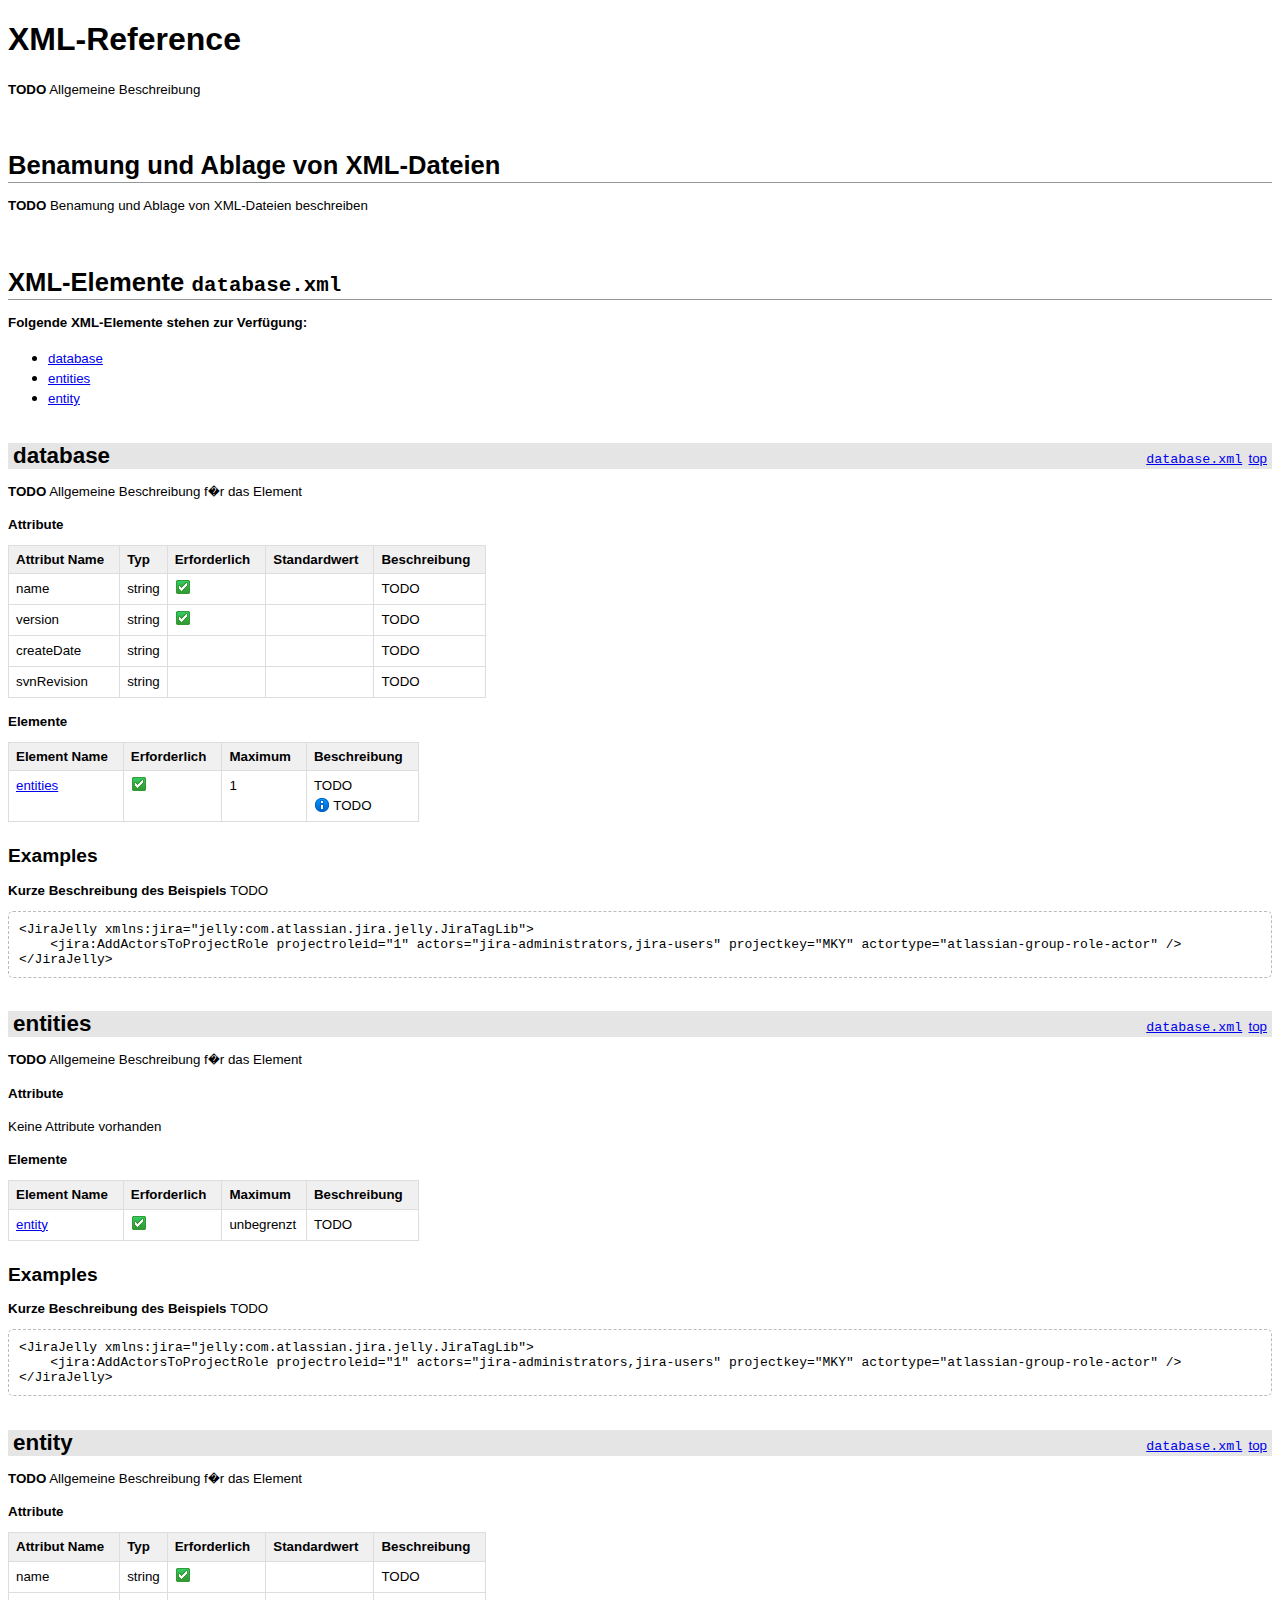
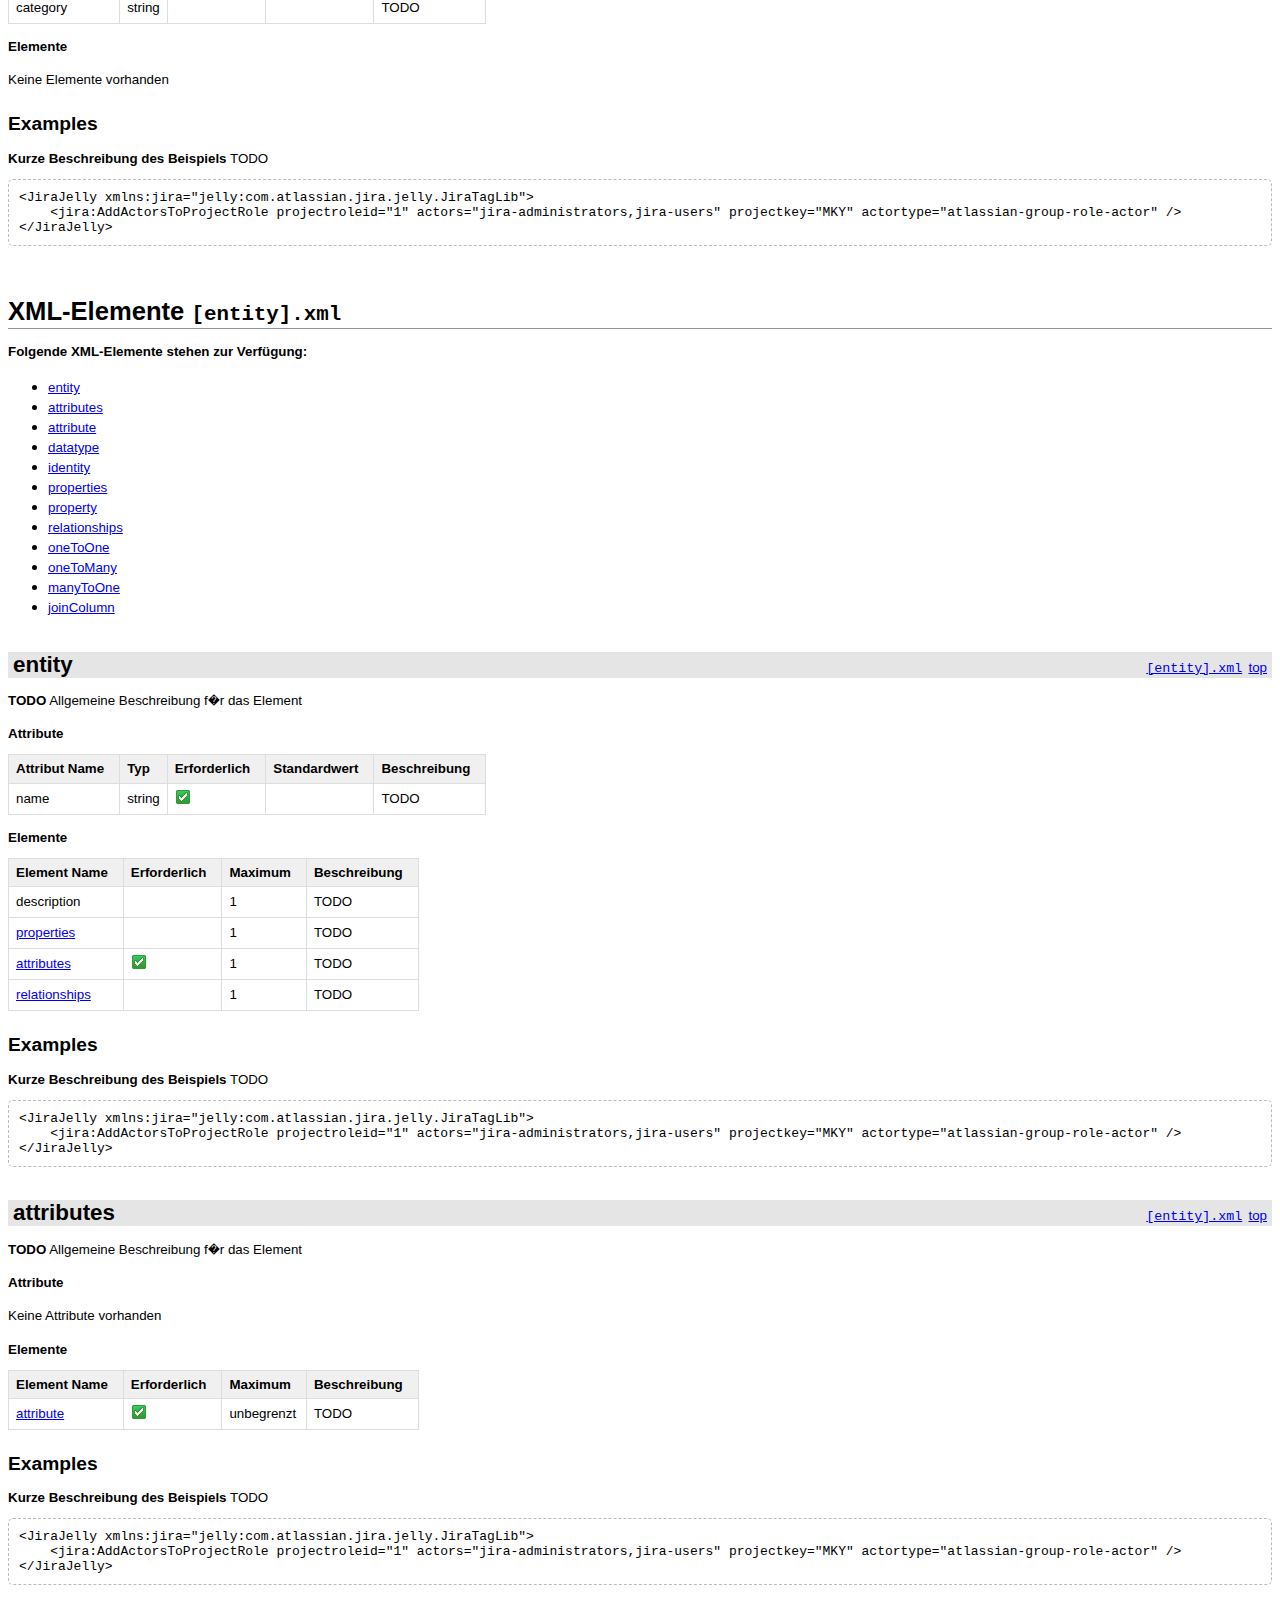
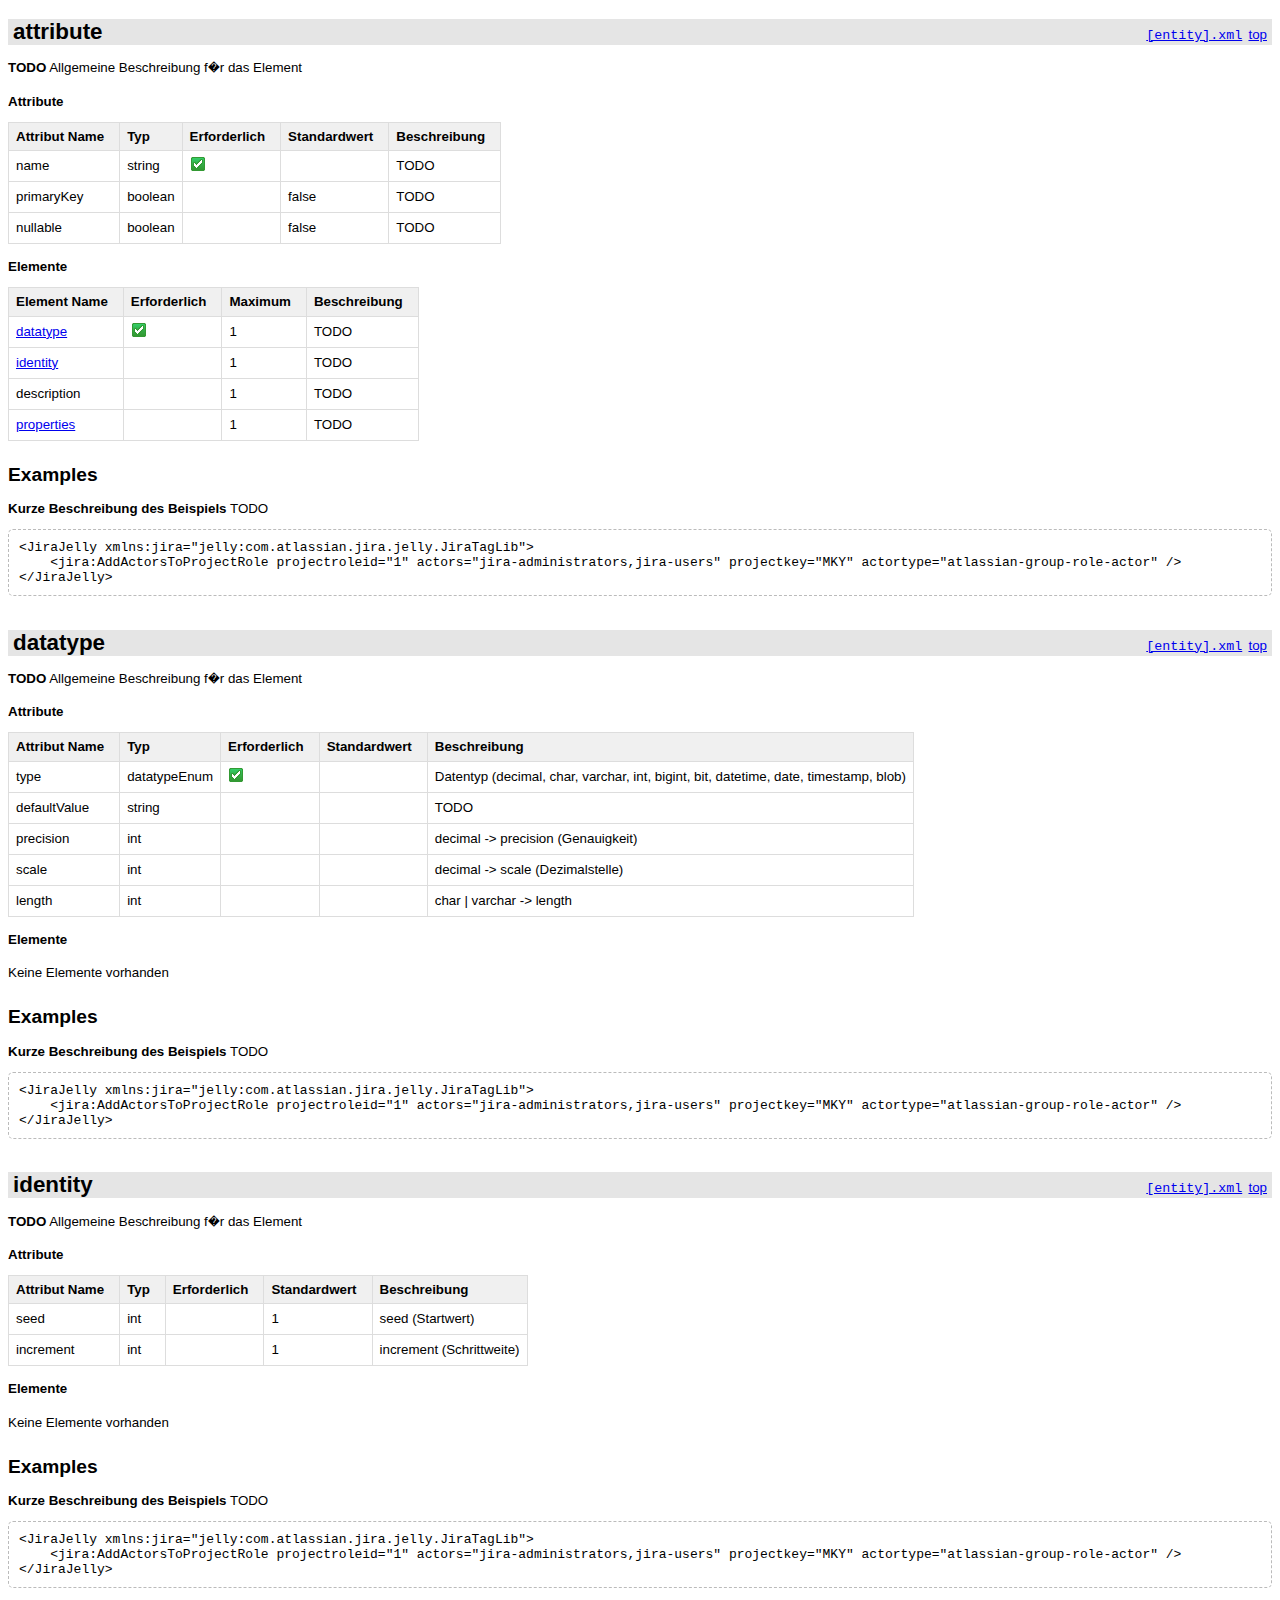
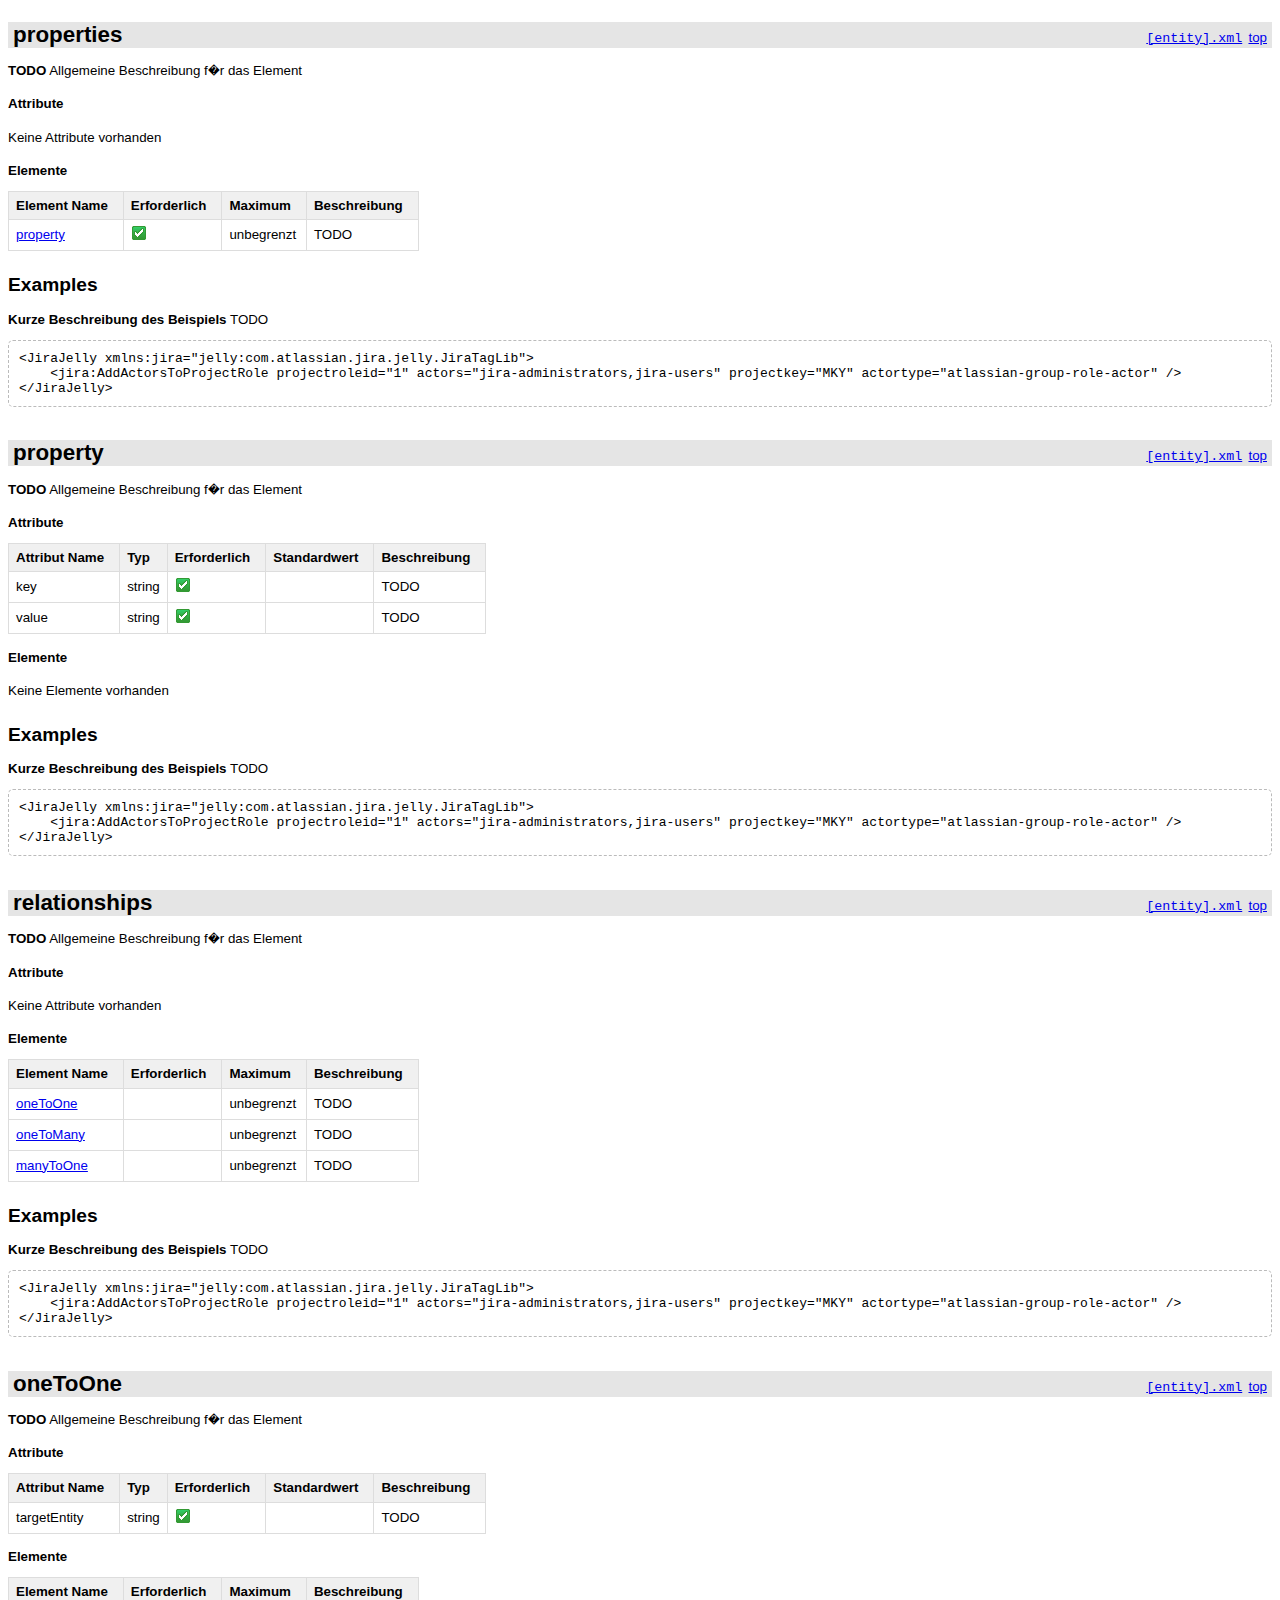
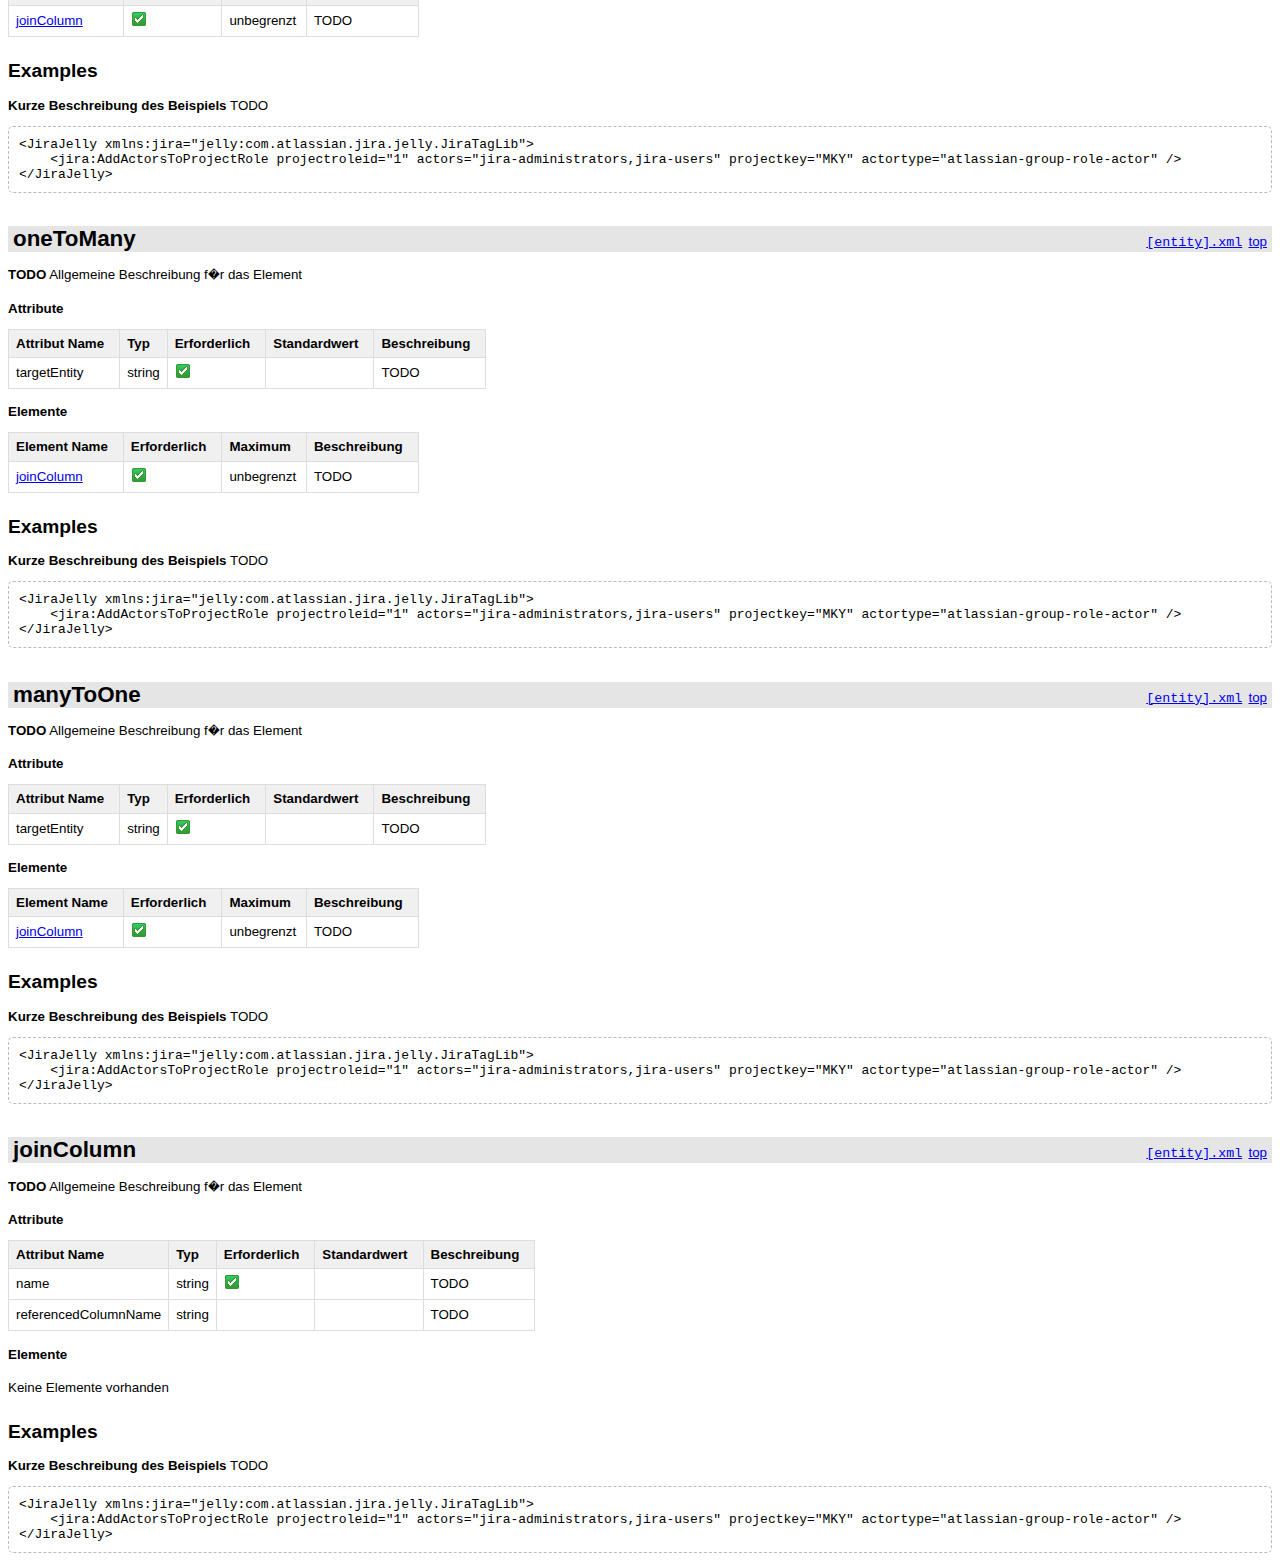
==== commit d2e09287: "added links to upper headlines" ====
--- a/dbmodel-xmlref/index.html
+++ b/dbmodel-xmlref/index.html
@@ -8,7 +8,7 @@
 	</head>
 	<body>
 		<!-- �berschrift 1: XML-Reference -->
-		<h1 id="tag-top">XML-Reference</h1>
+		<h1>XML-Reference</h1>
 		<p><b>TODO</b> Allgemeine Beschreibung</p>
 		
 		<!-- �berschrift 2: Benamung und Ablage von XML-Dateien -->
@@ -25,7 +25,7 @@
 		</ul>
 		
 		<!-- �berschrift 3: database -->
-		<h3 id="tag-database-database" style="padding-left: 5px; padding-right: 5px;">database <span style="float: right; font-weight: normal;"><a href="#tag-top"/>top</a> <a href="#tag-database-top"/>database-top</a></span></h3>
+		<h3 id="tag-database-database">database <span><a href="#tag-database-top"/><code>database.xml</code></a>&nbsp;<a href="#"/>top</a></span></h3>
 		<p><b>TODO</b> Allgemeine Beschreibung f�r das Element</p>
 		<p><strong>Attribute</strong></p>
 		<table>
@@ -104,7 +104,7 @@
 		</div>
 		
 		<!-- �berschrift 3: entities -->
-		<h3 id="tag-database-entities">entities</h3>
+		<h3 id="tag-database-entities">entities <span><a href="#tag-database-top"/><code>database.xml</code></a>&nbsp;<a href="#"/>top</a></span></h3>
 		<p><b>TODO</b> Allgemeine Beschreibung f�r das Element</p>
 		<p><strong>Attribute</strong></p>
 		<p>Keine Attribute vorhanden</p>
@@ -136,7 +136,7 @@
 		</div>
 		
 		<!-- �berschrift 3: entity -->
-		<h3 id="tag-database-entity">entity</h3>
+		<h3 id="tag-database-entity">entity <span><a href="#tag-database-top"/><code>database.xml</code></a>&nbsp;<a href="#"/>top</a></span></h3>
 		<p><b>TODO</b> Allgemeine Beschreibung f�r das Element</p>
 		<p><strong>Attribute</strong></p>
 		<table>
@@ -177,7 +177,7 @@
 		</div>
 		
 		<!-- �berschrift 2: XML-Elemente [entity].xml -->
-		<h2>XML-Elemente <code>[entity].xml</code></h2>
+		<h2 id="tag-entity-top">XML-Elemente <code>[entity].xml</code></h2>
 		<p><strong>Folgende XML-Elemente stehen zur Verf&uuml;gung:</strong></p>
 		<ul>
 			<li><a href="#tag-entity-entity">entity</a></li>
@@ -195,7 +195,7 @@
 		</ul>
 		
 		<!-- �berschrift 3: entity -->
-		<h3 id="tag-entity">entity</h3>
+		<h3 id="tag-entity">entity <span><a href="#tag-entity-top"/><code>[entity].xml</code></a>&nbsp;<a href="#"/>top</a></span></h3>
 		<p><b>TODO</b> Allgemeine Beschreibung f�r das Element</p>
 		<p><strong>Attribute</strong></p>
 		<table>
@@ -264,7 +264,7 @@
 		</div>
 		
 		<!-- �berschrift 3: attributes -->
-		<h3 id="tag-entity-attributes">attributes</h3>
+		<h3 id="tag-entity-attributes">attributes <span><a href="#tag-entity-top"/><code>[entity].xml</code></a>&nbsp;<a href="#"/>top</a></span></h3>
 		<p><b>TODO</b> Allgemeine Beschreibung f�r das Element</p>
 		<p><strong>Attribute</strong></p>
 		<p>Keine Attribute vorhanden</p>
@@ -296,7 +296,7 @@
 		</div>
 		
 		<!-- �berschrift 3: attribute -->
-		<h3 id="tag-entity-attribute">attribute</h3>
+		<h3 id="tag-entity-attribute">attribute <span><a href="#tag-entity-top"/><code>[entity].xml</code></a>&nbsp;<a href="#"/>top</a></span></h3>
 		<p><b>TODO</b> Allgemeine Beschreibung f�r das Element</p>
 		<p><strong>Attribute</strong></p>
 		<table>
@@ -379,7 +379,7 @@
 		</div>
 		
 		<!-- �berschrift 3: datatype -->
-		<h3 id="tag-entity-datatype">datatype</h3>
+		<h3 id="tag-entity-datatype">datatype <span><a href="#tag-entity-top"/><code>[entity].xml</code></a>&nbsp;<a href="#"/>top</a></span></h3>
 		<p><b>TODO</b> Allgemeine Beschreibung f�r das Element</p>
 		<p><strong>Attribute</strong></p>
 		<table>
@@ -441,7 +441,7 @@
 		</div>
 		
 		<!-- �berschrift 3: identity -->
-		<h3 id="tag-entity-identity">identity</h3>
+		<h3 id="tag-entity-identity">identity <span><a href="#tag-entity-top"/><code>[entity].xml</code></a>&nbsp;<a href="#"/>top</a></span></h3>
 		<p><b>TODO</b> Allgemeine Beschreibung f�r das Element</p>
 		<p><strong>Attribute</strong></p>
 		<table>
@@ -482,7 +482,7 @@
 		</div>
 		
 		<!-- �berschrift 3: properties -->
-		<h3 id="tag-entity-properties">properties</h3>
+		<h3 id="tag-entity-properties">properties <span><a href="#tag-entity-top"/><code>[entity].xml</code></a>&nbsp;<a href="#"/>top</a></span></h3>
 		<p><b>TODO</b> Allgemeine Beschreibung f�r das Element</p>
 		<p><strong>Attribute</strong></p>
 		<p>Keine Attribute vorhanden</p>
@@ -514,7 +514,7 @@
 		</div>
 		
 		<!-- �berschrift 3: property -->
-		<h3 id="tag-entity-property">property</h3>
+		<h3 id="tag-entity-property">property <span><a href="#tag-entity-top"/><code>[entity].xml</code></a>&nbsp;<a href="#"/>top</a></span></h3>
 		<p><b>TODO</b> Allgemeine Beschreibung f�r das Element</p>
 		<p><strong>Attribute</strong></p>
 		<table>
@@ -555,7 +555,7 @@
 		</div>
 		
 		<!-- �berschrift 3: relationships -->
-		<h3 id="tag-entity-relationships">relationships</h3>
+		<h3 id="tag-entity-relationships">relationships <span><a href="#tag-entity-top"/><code>[entity].xml</code></a>&nbsp;<a href="#"/>top</a></span></h3>
 		<p><b>TODO</b> Allgemeine Beschreibung f�r das Element</p>
 		<p><strong>Attribute</strong></p>
 		<p>Keine Attribute vorhanden</p>
@@ -599,7 +599,7 @@
 		</div>
 		
 		<!-- �berschrift 3: oneToOne -->
-		<h3 id="tag-entity-oneToOne">oneToOne</h3>
+		<h3 id="tag-entity-oneToOne">oneToOne <span><a href="#tag-entity-top"/><code>[entity].xml</code></a>&nbsp;<a href="#"/>top</a></span></h3>
 		<p><b>TODO</b> Allgemeine Beschreibung f�r das Element</p>
 		<p><strong>Attribute</strong></p>
 		<table>
@@ -650,7 +650,7 @@
 		</div>
 		
 		<!-- �berschrift 3: oneToMany -->
-		<h3 id="tag-entity-oneToMany">oneToMany</h3>
+		<h3 id="tag-entity-oneToMany">oneToMany <span><a href="#tag-entity-top"/><code>[entity].xml</code></a>&nbsp;<a href="#"/>top</a></span></h3>
 		<p><b>TODO</b> Allgemeine Beschreibung f�r das Element</p>
 		<p><strong>Attribute</strong></p>
 		<table>
@@ -701,7 +701,7 @@
 		</div>
 		
 		<!-- �berschrift 3: manyToOne -->
-		<h3 id="tag-entity-manyToOne">manyToOne</h3>
+		<h3 id="tag-entity-manyToOne">manyToOne <span><a href="#tag-entity-top"/><code>[entity].xml</code></a>&nbsp;<a href="#"/>top</a></span></h3>
 		<p><b>TODO</b> Allgemeine Beschreibung f�r das Element</p>
 		<p><strong>Attribute</strong></p>
 		<table>
@@ -752,7 +752,7 @@
 		</div>
 		
 		<!-- �berschrift 3: joinColumn -->
-		<h3 id="tag-entity-joinColumn">joinColumn</h3>
+		<h3 id="tag-entity-joinColumn">joinColumn <span><a href="#tag-entity-top"/><code>[entity].xml</code></a>&nbsp;<a href="#"/>top</a></span></h3>
 		<p><b>TODO</b> Allgemeine Beschreibung f�r das Element</p>
 		<p><strong>Attribute</strong></p>
 		<table>
--- a/dbmodel-xmlref/resources/style.css
+++ b/dbmodel-xmlref/resources/style.css
@@ -23,8 +23,14 @@
 	margin-top: 1.5em;
 	font-weight: bold;
 	line-height: normal;
-	padding: 0;
-	background-color: #F5F5F5;
+	background-color: #E5E5E5;
+	padding-left: 5px;
+	padding-right: 5px;
+}
+
+h3 span {
+	float: right;
+	font-weight: normal;
 }
 
 h4 {
